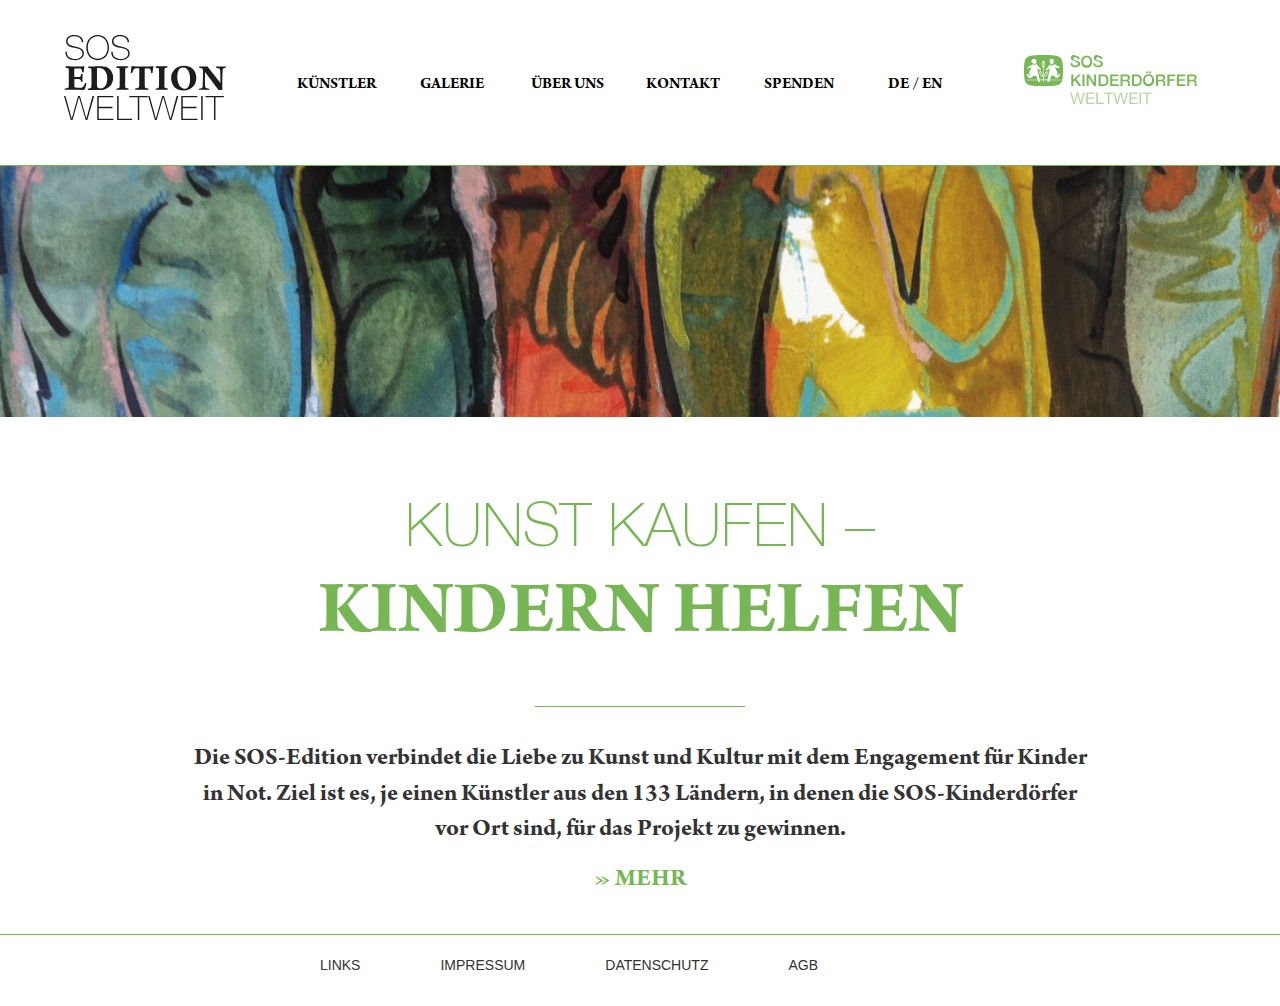
==== index.html @ 571d3f84 "-sos" ====
<!DOCTYPE html>
<html lang="en">
<head>
<meta charset="utf-8">
<meta name="viewport" content="width=device-width, initial-scale=1, shrink-to-fit=no">
<meta name="description" content="">
<meta name="author" content="">
<title>SOS Edition Weltweit</title>

<!-- Bootstrap core CSS -->
<link href="css/style.css" rel="stylesheet" type="text/css">
<link href="css/bootstrap.min.css" rel="stylesheet">
<link rel="stylesheet" href="font-awesome/css/font-awesome.min.css">

</head>

<body class="max-size-device">
<div class="col-md-12">
<header class="row">
<nav class="navbar navbar-default">
  <div class="container-fluid">
    <!--Estilo para mobile-->
    <div class="navbar-header">
      <button type="button" class="navbar-toggle collapsed" data-toggle="collapse" data-target="#bs-example-navbar-collapse-1" aria-expanded="false">
       <span class="sr-only">Toggle navigation</span>
       <i class="fa fa-bars"></i>
     </button>
      <a class="navbar-brand navbrand-90 hidden-sm hidden-md hidden-lg" href="index.html"> <img alt="Brand" src="img/logotipos/SOS_Edition_Logo_S_90px.svg" width="90"> </a>
    </div>
    <!--Estilo de tablet a Escritorio-->
   <div class="col-md-2 col-sm-2">
    <div class="navbar-header">
      <a class="navbar-brand navbrand-175 hidden-xs hidden-sm hidden-md " href="index.html"> <img alt="Brand" src="img/logotipos/logo_l_175px.svg" width="175"> </a>
      <a class="navbar-brand navbrand-148 hidden-xs hidden-lg" href="index.html"> <img alt="Brand" src="img/logotipos/SOS_Edition_Logo_M_148px.svg" width="148"> </a> 
    </div></div>
    <div class="col-md-8 hidden-sm">
    <div class="collapse navbar-collapse" id="bs-example-navbar-collapse-1" style="position:relative;z-index:999999">
         <ul class="nav navbar-nav">
           <li class="hidden-sm hidden-md hidden-lg"><a href="#"><span class="deen de">DE</span><span class="deen">EN</span></a></li>
           <li><a href="kunstler.html"><span class="menu-list">KÜNSTLER</span></a></li>
           <li><a href="galerie.html"><span class="menu-list">GALERIE</span></a></li>
           <li><a href="uber-uns.html"><span class="menu-list">ÜBER UNS</span></a></li>
           <li><a href="kontakt.html"><span class="menu-list">KONTAKT</span></a></li>
           <li><a href="#"><span class="menu-list">SPENDEN</span></a></li>
           <li class="hidden-xs"><a href="#">DE / EN</a></li>
         </ul>
        </div>
        </div>
     <div class="col-md-2 col-sm-12">  
     <a class="navbar-brand brand-header2_1680 hidden-xs" href="#"> <img alt="Brand" src="img/logotipos/logo_210px.svg" width="210"> </a>
 <a class="navbar-brand brand-header2_1024 hidden-xs" href="#"> <img alt="Brand" src="img/logotipos/logo_210px.svg" width="210"> </a>
          <a class="navbar-brand brand-header2_768" href="#"> <img alt="Brand" src="img/logotipos/logo_210px.svg" width="210"> </a> 
 </div>  
    <div class="col-md-12 hidden-md hidden-lg hidden-xs">
    <div class="collapse navbar-collapse" id="bs-example-navbar-collapse-1">
              <ul class="nav navbar-nav">
           <li class="hidden-sm hidden-md hidden-lg"><a href="#"><span class="deen de">DE</span><span class="deen">EN</span></a></li>
           <li><a href="kunstler.html"><span class="menu-list">KÜNSTLER</span></a></li>
           <li><a href="galerie.html"><span class="menu-list">GALERIE</span></a></li>
           <li><a href="uber-uns.html"><span class="menu-list">ÜBER UNS</span></a></li>
           <li><a href="kontakt.html"><span class="menu-list">KONTAKT</span></a></li>
           <li><a href="#"><span class="menu-list">SPENDEN</span></a></li>
           <li class="hidden-xs"><a href="#"><strong>DE</strong> /<span class="light"> EN</span></a></li>
         </ul>
     </div></div>


 </div>
  </div>
  
        </nav>
</header></div>
<div class="row">
  <div class="col-md-12 imagen-completa">
    <img src="img/fotos/home_img.jpg" width="1680" height="330"/>
  </div>
</div>
<div class="row">
<div class="text-center">
          <h1 class="text-center"><span class="helveticathin preh1">KUNST KAUFEN –</span></br>
            <span class="arnobold pre2">KINDERN HELFEN</span></h1>
            <span class="separate">&nbsp;</span>
            <div class="texto-descriptivo"><p class="arnobold">Die SOS-Edition verbindet die Liebe zu Kunst und Kultur mit dem Engagement für Kinder in Not. Ziel ist es, je einen Künstler aus den 133 Ländern, in denen die SOS-Kinderdörfer vor Ort sind, für das Projekt zu gewinnen. </p>
            <a href="#;" class="arnobold">» MEHR</a></div>
        </div>
    
</div>
<footer class="borde fixed-bottom">
<div class="row">
  <div class="col-sm-12 hidden-xs">
    <ul class="text-center">
     <li>LINKS</li>
     <li>IMPRESSUM</li>
     <li>DATENSCHUTZ</li>
     <li>AGB</li>
    </ul>
    <a class="navbar-brand brand-footer" href="#"> <img alt="Brand" src="img/logotipos/SOS_logo_positive_RGB_S_97px.svg" width="97"> </a>
  </div>
  <div class="col-xs-4 hidden-sm hidden-md hidden-lg menu-celular">
    <div class="row">
      <div class="col-xs-6">
        LINKS
      </div>
      <div class="col-xs-6">
        DATENSCHUTZ
      </div>
      <div class="col-xs-6">
        AGB
      </div>
      <div class="col-xs-6">
        IMPRESSUM
      </div>
    </div>
  </div>
  <div class="col-xs-8">
    <a class="navbar-brand brand-footer imagen-footer-celular" href="#"> <img alt="Brand" src="img/logotipos/SOS_logo_positive_RGB_S_97px.svg" class="img-responsive"> </a>
  </div>
</div>
 </footer>


<!-- jQuery (necessary for Bootstrap's JavaScript plugins) --> 
<script src="https://ajax.googleapis.com/ajax/libs/jquery/1.12.4/jquery.min.js"></script> 
<!-- Include all compiled plugins (below), or include individual files as needed --> 
<script src="js/bootstrap.min.js"></script>
<script src="js/menu.js"></script>
</body>
</html>
---- css/style.css ----
/* CSS Document */

/*Fuentes*/
@font-face {
	font-family: 'ArnoPro-Regular';
    src: url('../fonts/original_ArnoPro-Regular.eot?#iefix') format('embedded-opentype'), 
         url('../fonts/original_ArnoPro-Regular.woff') format('woff'),
         url('../fonts/original_ArnoPro-Regular.ttf') format('truetype'),
         url('../fonts/original_ArnoPro-Regular.svg') format('svg');
	font-weight: normal;
	font-style: normal;
	
}
@font-face{font-family: 'ArnoPro-Bold';
    src: url('../fonts/original_ArnoPro-Bold.eot?#iefix') format('embedded-opentype'), 
         url('../fonts/original_ArnoPro-Bold.woff') format('woff'),
         url('../fonts/original_ArnoPro-Bold.ttf') format('truetype'),
         url('../fonts/original_ArnoPro-Bold.svg') format('svg');
	font-weight: bold;
	font-style: bold;}

@font-face {
	font-family: 'HelveticaNeueLT35';
    src: url('../fonts/original_HelveticaNeueLTCom-Th.eot?#iefix') format('embedded-opentype'), 
         url('../fonts/original_HelveticaNeueLTCom-Th.woff') format('woff'),
         url('../fonts/original_HelveticaNeueLTCom-Th.ttf') format('truetype'),
         url('../fonts/original_HelveticaNeueLTCom-Th.svg') format('svg');
	font-weight: normal;
	font-style: normal;
}	

@font-face {
    font-family: 'Helveticathin';
    src: url('../fonts/HelveticaNeue-Thin.eot?#iefix') format('embedded-opentype'), 
         url('../fonts/HelveticaNeue-Thin.otf') format('otf'),
         url('../fonts/HelveticaNeue-Thin.ttf') format('truetype'),
         url('../fonts/HelveticaNeue-Thin.svg') format('svg');
    font-weight: normal;
    font-style: normal;
}
.arnoregular{font-family: "ArnoPro-Regular";}
.arnobold, .navbar-default .navbar-nav>li>a.bold{font-family:"ArnoPro-Bold"; font-weight: bolder;}
.helveticathin{font-family:"Helveticathin"; font-weight:lighter;}
.helveticaregular{font-family: "Helvetica"; font-weight: normal; color:#000!important; line-height: 1.8em;}
.helveticabold{font-family: "Helvetica"; font-weight: bolder;} 
.preh1{font-size: 60px!important;}
.navbar-default .navbar-nav>li>a.active, a{color:#77B655!important;}

/*generales*/
.row{margin: 0px!important;}
.max-size-device, .row, .col-md-12 { max-width: 1680px; margin: 0px auto; }
.col-md-12 { padding: 0px!important; }
img { width: 100%; height: auto; }
.float-left { float: left; }
.float-right { float: right; }
.imagen-completa { margin-bottom: 50px; }
.deen {border-bottom: 1px solid white;}
.separate{width:210px; height: 1px; display: block; margin: 0px auto; background-color: #77B655;}
/*Header*/
.fixed-top{position: fixed; top:0; z-index:100000;}
header{background-color:#fff; padding:35px 12%; border-bottom: 1px solid #77B655;width:100%;}
header { height: 166px; }


/*Menu*/
header .navbar {margin:0px!important;}
header .navbrand-175{display:block; width: 100%; height: auto;}
header ul{margin:20px 2% 40px 2%!important;}
.navbar-nav>li>a{padding-top:50px; padding-right:2%; font-size:19px;}
.navbar-collapse{margin:0px; padding: 0px!important;}
.brand-header2_1680{display:block; width:210px; padding-top:28px!important;}
.navbar-header{float:none!important;}


header .navbar-default { background-color: #fff; border: none; }
header .navbar-brand { padding: 0px; margin: 0px;  }

header .row{margin:0px!important;}
.navbar-nav{float:none!important;}
.navbar-default{background: none!important;}
.navbar-default .navbar-nav>li{margin:0px!important; padding-top:50px; width:16%; text-align:center;}
.navbar-default .navbar-nav>li>a, .navbar-default .navbar-nav>li>a:hover  {margin:0px; padding:0px;font-size:19px; font-family:"ArnoPro-Bold"; font-weight: bolder; color:#000!important;}
.navbar-default .navbar-nav>li>a, .navbar-default .navbar-nav a .light  {margin:0px; padding:0px;font-size:17px; font-family:"ArnoPro-Bold"; font-weight: lighter; color:#000!important;}

.brand-header2_1680, .brand-header2_1024, .brand-header2_768{display:none;}
.navbar-default .navbar-toggle:focus, .navbar-default .navbar-toggle:hover{background: #fff;}
.navbar-default .navbar-toggle:focus, .navbar-default .navbar-toggle:hover, .navbar-toggle {background-color: white!important; color: #77B655 !important;font-size: 2.2em;}
.de{padding-right:40px;}
.navbar-default .navbar-nav>.active>a, .navbar-default .navbar-nav>.active>a:focus, .navbar-default .navbar-nav>.active>a:hover{background:none!important; color:#77B655!important;}
/*Home*/
.row .text-center h1 {color: #77B655!important; font-size: 77px; padding-bottom: 60px; }
.row .text-center .texto-descriptivo { width: 70%; margin: 60px auto; font-size: 25px!important; }
.row .text-center .texto-descriptivo p { font-size: 25px; font-weight: bolder; }
.row .text-center .texto-descriptivo a { font-size: 25px; font-weight: bolder; color: #77b655; }


/*Footer*/
footer { border-top: 1px solid #77b655; padding: 25px 0px 50px 0px; background:#FFF; }
footer ul.text-center { width:720px; text-align: center; margin: 0px auto; }
footer ul li { padding-right: 80px; float: left; list-style: none; font-size: 14px; }
footer .brand-footer { display: none; }
.menu-celular {padding-left: 0px !important;}
.menu-celular div {font-size: 0.9em;}
.menu-celular div {padding-left: 0px !important;padding-right: 0px !important;}
.imagen-footer-celular {padding: 0px !important;}

/*Slider*/
.fa-outline-dark-gray {-webkit-text-stroke: 3px white; text-shadow: none;}

/*Kunstler*/
#kunstler .kunstler-mr{padding:0px 143px 70px 0px;}
#kunstler .kunstler-ml{padding:0px 0px 70px 143px;}
#kunstler{padding:70px 0px 15px 0px ;}
#kunstler .kunstler-mr a,#kunstler .kunstler-ml a{font-size:16px!important; font-family: "Helvetica"; font-weight:bolder;}
.name{font-size:24px;}
.lastname{font-size:28px;}

/*Kunstler Descripcion*/
#autor_descripcion{margin:70px 143px;}
#autor_descripcion h1{font-size:54px;}
#autor_descripcion #myCarousel{width: 720px; margin: auto;}
#autor_descripcion .item{width:720px;}
#autor_descripcion .carousel-control .glyphicon-chevron-right, .carousel-control .icon-next{right:0px;}
#autor_descripcion .carousel-control .glyphicon-chevron-left, .carousel-control .glyphicon-chevron-right, .carousel-control .icon-next, .carousel-control .icon-prev{font-size:100px!important;}
#autor_descripcion .carousel-control .glyphicon-chevron-left, .carousel-control .icon-prev{left:-70px;}
#autor_descripcion .texto-descriptivo{margin-top:70px;}
#autor_descripcion h3{font-size:22px;}
#autor_descripcion p{font-size:18px;}
#autor_descripcion a{font-size:16px;}
#autor_descripcion .link{ margin: 35px 0px 55px 0px;}
#autor_descripcion .details{width:720px; text-align: justify; margin: auto;}
#autor_descripcion .details img{margin:35px 0px 85px 0px;}
#autor_descripcion .yt-container{margin:35px 0px;}

/*UBER-UNS*/
#uber-uns .texto-descriptivo{width:720px; margin: 0px auto 50px ;}
#uber-uns .texto-descriptivo h1{font-size:54px; padding:70px 0px 55px!important;}
#uber-uns .texto-descriptivo p{font-size:18px; text-align: justify; line-height: 1.8em;}
#uber-uns .texto-descriptivo img{padding:35px 0px;}

/*kontakt*/
#kontakt .texto-descriptivo{width: 720px; margin:70px auto 85px;}
#kontakt .texto-descriptivo h1{font-size:54px; padding:0px 0px 55px!important; color:#77B655;}
#kontakt .texto-descriptivo h3{font-size:24px!important; margin-top:0px!important; line-height: 1.8em;}
#kontakt .texto-descriptivo p{font-size:18px; }
#kontakt .texto-descriptivo .mapa{margin:35px 0px 45px 0px;}
#kontakt .texto-descriptivo img{margin-top:35px;}
 

/*Mínimo 1680px*/
 @media only screen and (min-width: 1680px) {
/*header-*/
header .navbar {margin:0px!important;}
header .navbrand-175{display:block; width: 100%; height: auto;}
header ul{margin:20px 2% 40px 2%!important;}
.navbar-nav>li>a{padding-top:50px; padding-right:2%; font-size:19px;}
.navbar-collapse{margin:0px; padding: 0px!important;}
.brand-header2_1680{display:block; width:210px; padding-top:28px!important;}

/*Galeria*/
.galeria {  padding-top: 100px;}
.galeria p{font-size:24px;}
.galeria p.autor{font-size:20px; font-weight: bolder;}
.galeria a{color:#77b655; font-size: 16px; text-align: center;}
#galerie{padding:100px 200px 0px 200px!important;}
#galerie img { display: inline-block; width: 348px!important; height: auto;}
.col-lg-4, .imagen-galeria{margin:0px!important; padding:0px!important;}
#galerie .item-galerie{width:348px; margin-bottom: 75px; float:left;}
#galerie .item-galerie.margin-right{margin-right:118px;}
#galerie .item-galerie .imagen-galeria{margin-bottom:25px!important;}
#galerie .item-galerie p{margin:0px!important;}
#galerie .autor{font-size:24px; line-height: 1em!important;}
#galerie .title{font-size:22px;}

/*Slider*/
.fa-outline-dark-gray { right: -50% !important;}
}




/*Minimo 1024px hasta 1680px*/
 @media only screen and (min-width: 900px) and (max-width: 1679px) {
 /*Header*/
header{padding:35px 5%;}
header .row{margin:0px!important;}
header .navbrand-148{display:block; width: 100%; height: auto;}
header ul{margin:20px 1% 40px!important;}
header .container-fluid, .navbar-collapse{margin:0px; padding: 0px!important;}
.navbar-default{background: none!important;}
.navbar-default .navbar-nav>li{width:16%; margin:0px!important; padding:20px 0px 0px 0px; text-align:center;}
.navbar-default .navbar-nav>li>a, .navbar-default .navbar-nav>li>a:hover  {margin:0px; padding:0px;font-size:16px; font-family:"ArnoPro-Bold"; font-weight: bolder; color:#000!important;}
.brand-header2_1024{display:block; width:173px; padding-top:20px!important;}

/*Home*/
.row .text-center h1 { color: #77B655!important; font-size: 77px; padding-bottom: 35px; }
.row .text-center .texto-descriptivo { width: 70%; margin: 35px auto; font-size: 25px; }
.row .text-center .texto-descriptivo p { font-size: 25px; font-weight: bolder; }
.row .text-center .texto-descriptivo a { font-size: 25px; font-weight: bolder; color: #77b655; }
.imagen-completa { margin-bottom: 40px; }

/*Footer*/
footer { border-top: 1px solid #77b655; padding: 20px 0px 30px 0px; }
footer ul.text-center { text-align: center; width: 720px; margin: 0px auto; }
footer ul li { padding-right: 80px; float: left; list-style: none; font-size: 14px; }

/*Galeria*/
#galerie{padding:200px 4%!important;}
#galerie img { display: inline-block; height: auto;}
#galerie .item-galerie{width:30%; margin-bottom: 75px; float:left;}
#galerie .item-galerie img{width:100%;}
#galerie .item-galerie .imagen-galeria{margin-bottom:25px!important;}
#galerie .item-galerie.margin-right{margin-right:5%;}
#galerie .item-galerie p{margin:0px!important;}
#galerie .autor{font-size:24px; line-height: 1em!important;}
#galerie .title{font-size:22px;}
.col-lg-4, .imagen-galeria{margin:0px!important; padding:0px!important;}

/*kontakt*/
#kontakt .texto-descriptivo{width: 720px; margin:70px auto 85px;}
#kontakt .texto-descriptivo h1{font-size:54px; padding:0px 0px 55px!important; color:#77B655;}
#kontakt .texto-descriptivo h3{font-size:24px!important; margin-top:0px!important; line-height: 1.8em;}
#kontakt .texto-descriptivo p{font-size:18px; }
#kontakt .texto-descriptivo .mapa{margin:35px 0px 45px 0px;}
#kontakt .texto-descriptivo img{margin-top:35px;}

/*Slider*/
.fa-outline-dark-gray { right: -50% !important;}
}

@media only screen and (min-width: 768px) and (max-width: 999px) {
 /*Header*/
header{padding:35px 3% 0px; height:auto;}
header .row{margin:0px!important;}
header .navbrand-148{display:block; height: auto;}
header .navbrand-148 img{width:190px;}
.navbar>.container .navbar-brand, .navbar>.container-fluid .navbar-brand{margin-left:0px!important;}
header .navbar { margin: 0px!important; }
header .container-fluid, .navbar-collapse{margin:0px; padding: 0px!important;}
header ul{margin:20px 0px!important;}
.navbar-default .navbar-nav>li{margin:0px; width:16%; text-align:center; padding-top:40px!important;}
.navbar-default .navbar-nav>li>a, .navbar-default .navbar-nav>li>a:hover  {margin:0px; padding:0px;font-size:16px; font-family:"ArnoPro-Bold"; font-weight: bolder; color:#000!important;}
.brand-header2_768{display:block; width:220px; position:absolute; right:60px; top:-60px;}
.brand-header2_1024{display:none; }

/*Home*/
.imagen-completa{margin-top:0px!important; margin-bottom: 50px;}
.imagen-completa  img{height:362px!important;  }
.preh1{font-size:1em!important;}
.pre2{font-size:1.2em!important;}
.row .text-center h1 { color: #77B655!important; font-size: 70px; line-height:0.9em; }
.row .text-center .texto-descriptivo { width: 92%;  margin: 50px 4%; font-size: 25px; }
.row .text-center .texto-descriptivo p { font-size: 1em; color:#000; font-weight: bolder; }
.row .text-center .texto-descriptivo a { font-size: 20px; font-weight: bolder; color: #77b655; }

/*Kunstler*/
#kunstler .col-md-6{width:50%; float: left;}
#kunstler .kunstler-mr{padding:0px 50px 50px 0px;}
#kunstler .kunstler-ml{padding:0px 0px 50px 50px;}
#kunstler{padding:70px 0px 15px 0px ;}
#kunstler .kunstler-mr a,#kunstler .kunstler-ml a{font-size:14px!important; font-family: "Helvetica"; font-weight:bolder;}
.name{font-size:23px;}
.lastname{font-size:27px;}

/*Kunstler Descripcion*/
#autor_descripcion{margin:40px 0px;}
#autor_descripcion h1{font-size:54px;}
#autor_descripcion #myCarousel{width: 560px; height: auto; margin: auto;}
#autor_descripcion .item{width:560px;}
#autor_descripcion .carousel-control .glyphicon-chevron-right, .carousel-control .icon-next{right:-40px;}
#autor_descripcion .carousel-control .glyphicon-chevron-left, .carousel-control .glyphicon-chevron-right, .carousel-control .icon-next, .carousel-control .icon-prev{font-size:50px!important;}
#autor_descripcion .carousel-control .glyphicon-chevron-left, .carousel-control .icon-prev{left:-70px;}
#autor_descripcion .texto-descriptivo{margin-top:25px;}
#autor_descripcion h3{font-size:20px;}
#autor_descripcion p{font-size:16px;}
#autor_descripcion a{font-size:16px;}
#autor_descripcion .link{ margin: 30px 0px 45px 0px;}
#autor_descripcion .details{width:100%; padding:0px 20px; text-align: justify; margin: auto;}
#autor_descripcion .details img{margin:35px 0px 65px 0px;}
#autor_descripcion .yt-container{margin:25px 0px;}

/*UBER-UNS*/
#uber-uns .texto-descriptivo{width:720px; margin: 0px auto 5px ;}
#uber-uns .texto-descriptivo h1{font-size:36px; padding:35px 0px 30px!important;}
#uber-uns .texto-descriptivo p{font-size:18px; text-align: justify; line-height: 1.8em;}
#uber-uns .texto-descriptivo img{padding:25px 0px;}

/*Footer*/
footer { border-top: 1px solid #77b655; padding: 20px 0px 30px 0px; margin: 0px 5%; width:90% }
footer ul.text-center {padding:0px!important; text-align: center; width: 100%; margin: 0px auto; }
footer ul li { width:25%; padding:0px; text-align:center; float: left; list-style: none; font-size: 14px; }

/*Galeria*/
#galerie{margin:0px 5% 0px 5%!important;}
#galerie img { height:auto; }
#galerie .item-galerie{width:50%; height:380px; margin-bottom: 75px; float:left;}
#galerie .item-galerie.margin-right{margin-right: 0px;}
#galerie .item-galerie .imagen-galeria{margin:0px 20px 25px 20px!important; display: flex; min-height:179px; max-height:300px;}
#galerie .item-galerie p{margin:0px!important;}
#galerie .autor{font-size:16px; line-height: 1em!important;}
#galerie .title{font-size:16px;}
.col-lg-4, .imagen-galeria{margin:0px!important; padding:0px!important;}
}

/*Minimo 320 hasta 768px*/
 @media only screen and (min-width: 320px) and (max-width: 767px) {
 
header{padding:20px 15px;  height: 90px;}
header .row{margin:0px!important;}
header .container-fluid{padding:0px;}
header .navbrand-90{display:block; width: 100%; margin-top:-50px;}
header .navbar-brand img { width: 90px; position:absolute; top:0px;}
ul.navbar-nav{ -webkit-margin-before:0px!important;  -webkit-margin-after:0px!important;     -webkit-padding-start: 40px;
:0px!important;}
ul.nav.navbar-nav{margin:0px;    position: relative;
    z-index: 100000; background-color:#77B655; width:100%; padding:20px 0px 20px 0px; text-align:center; }
ul.nav.navbar-nav li{font-size:24px; text-align:center; color:#fff;}   
.navbar-default .navbar-nav>li{width:100%; padding:20px 0px;}
ul.nav.navbar-nav li a{color:#fff;}
.navbar-default .navbar-toggle{border:none;}
.col-md-8{width:100%; padding:0px!important; margin:0px!important;}
.navbar-collapse.in{overflow:hidden;}
.container-fluid>.navbar-collapse, .container-fluid>.navbar-header, .container>.navbar-collapse, .container>.navbar-header { margin: 0px!important; }
.navbar-toggle {padding:0px!important; position: relative; float: right;  background-color: none; background-image: none; z-index: 10000000; }
.navbar-default .navbar-toggle .icon-bar { background-color: #77b655!important; }
.navbar-default .navbar-collapse{margin-left:-20px!important;}
/*Menu*/
.navbar-nav li{width:100%; text-align:center;}
.navbar-nav li a span {color:white !important;}
.menu-list {color: #FFF !important;}
.navbar-default .navbar-toggle:focus, .navbar-default .navbar-toggle:hover, .navbar-toggle {
background-color: white;
color: #77B655 !important;
font-size: 2.2em;
}



/*Home*/
.imagen-completa img { width: 100%!important; height: 148px;}
.preh1{font-size:1em!important;}
.row .text-center h1 { color: #77B655!important; font-size: 30px; padding-bottom: 25px; }
.row .text-center .texto-descriptivo { width: 100%; margin: 25px auto; padding: 0px 8%; font-size: 25px; }
.row .text-center .texto-descriptivo p { font-size: 16px; font-weight: bolder; }
.row .text-center .texto-descriptivo a { font-size: 16px; font-weight: bolder; color: #77b655; }
.imagen-completa { margin-bottom: 20px; }


/*Footer*/
footer { border-top: 1px solid #77b655; padding: 20px 0px 30px 0px; margin: 0px 20px; }
footer ul.text-center { text-align: left; width: 85%; margin: 0px auto; }
footer ul li { padding-right: 37px; float: left; list-style: none; font-size: 10px; }
header .logo2, header .brand-header2 { display: none; }
footer .brand-footer, header .navbar-brand90 { display: block; width:80%; float:right;}
footer .brand-footer img{width:auto; height: 50px; float:right;}

/*Kunstler*/
#kunstler .col-md-6{width:100%; float: left;}
#kunstler .kunstler-mr{padding:0px 0px 50px 0px;}
#kunstler .kunstler-ml{padding:0px 0px 50px 0px;}
#kunstler{padding:70px 0px 15px 0px ;}
#kunstler .kunstler-mr a,#kunstler .kunstler-ml a{font-size:14px!important; font-family: "Helvetica"; font-weight:bolder;}
.name{font-size:23px;}
.lastname{font-size:27px;}

/*Kunstler Descripcion*/
#autor_descripcion{margin:40px 0px;}
#autor_descripcion h1{font-size:20px;}
#autor_descripcion #myCarousel{width: 220px; height: auto; margin: auto;}
#autor_descripcion .item{width:220px;}
#autor_descripcion .carousel-control .glyphicon-chevron-right, .carousel-control .icon-next{right:-40px;}
#autor_descripcion .carousel-control .glyphicon-chevron-left, .carousel-control .glyphicon-chevron-right, .carousel-control .icon-next, .carousel-control .icon-prev{font-size:50px!important;}
#autor_descripcion .carousel-control .glyphicon-chevron-left, .carousel-control .icon-prev{left:-40px;}
#autor_descripcion .texto-descriptivo{margin-top:25px;}
#autor_descripcion h3{font-size:18px;}
#autor_descripcion p{font-size:14px;}
#autor_descripcion a{font-size:14px;}
#autor_descripcion .link{ margin: 20px 0px 30px 0px;}
#autor_descripcion .details{width:100%; padding:0px 20px; text-align: justify; margin: auto;}
#autor_descripcion .details img{margin:35px 0px 85px 0px;}
#autor_descripcion .yt-container{margin:15px 0px;}
#autor_descripcion .yt-container iframe{width:100%!important;}
.esconder{display: none;}

/*Galeria*/
#galerie{margin:0px 10px 0px 10px!important;}
#galerie h1{margin:0px!important; color:#77B655; padding-bottom:20px;}
#galerie img { display: inline-block; width: 100%; height: auto;}
#galerie .item-galerie{width:100%; margin-right:10px;margin-bottom: 35px;}
#galerie .item-galerie .imagen-galeria{margin-bottom:25px!important;}
#galerie .item-galerie p{margin:0px!important;}
#galerie .autor{font-size:16px; line-height: 1em!important;}
#galerie .title{font-size:16px;}
.col-lg-4, .imagen-galeria{margin:0px!important; padding:0px!important;}

/*UBER-UNS*/
#uber-uns .texto-descriptivo{width:100%; margin: 0px auto 5px ;}
#uber-uns .texto-descriptivo h1{font-size:36px; padding:40px 0px 30px!important;}
#uber-uns .texto-descriptivo p{font-size:14px; text-align: justify; line-height: 1.8em;}
#uber-uns .texto-descriptivo img{padding:15px 0px;}

/*kontakt*/
#kontakt .texto-descriptivo{width: 100%; margin:40px auto 60px;}
#kontakt .texto-descriptivo h1{font-size:36px; padding:0px 0px 30px!important; color:#77B655;}
#kontakt .texto-descriptivo h3{font-size:24px!important; margin-top:0px!important; line-height: 1.8em;}
#kontakt .texto-descriptivo p{font-size:18px; }
#kontakt .texto-descriptivo .mapa{margin:35px 0px 45px 0px;}
#kontakt .texto-descriptivo img{margin-top:35px;}
}
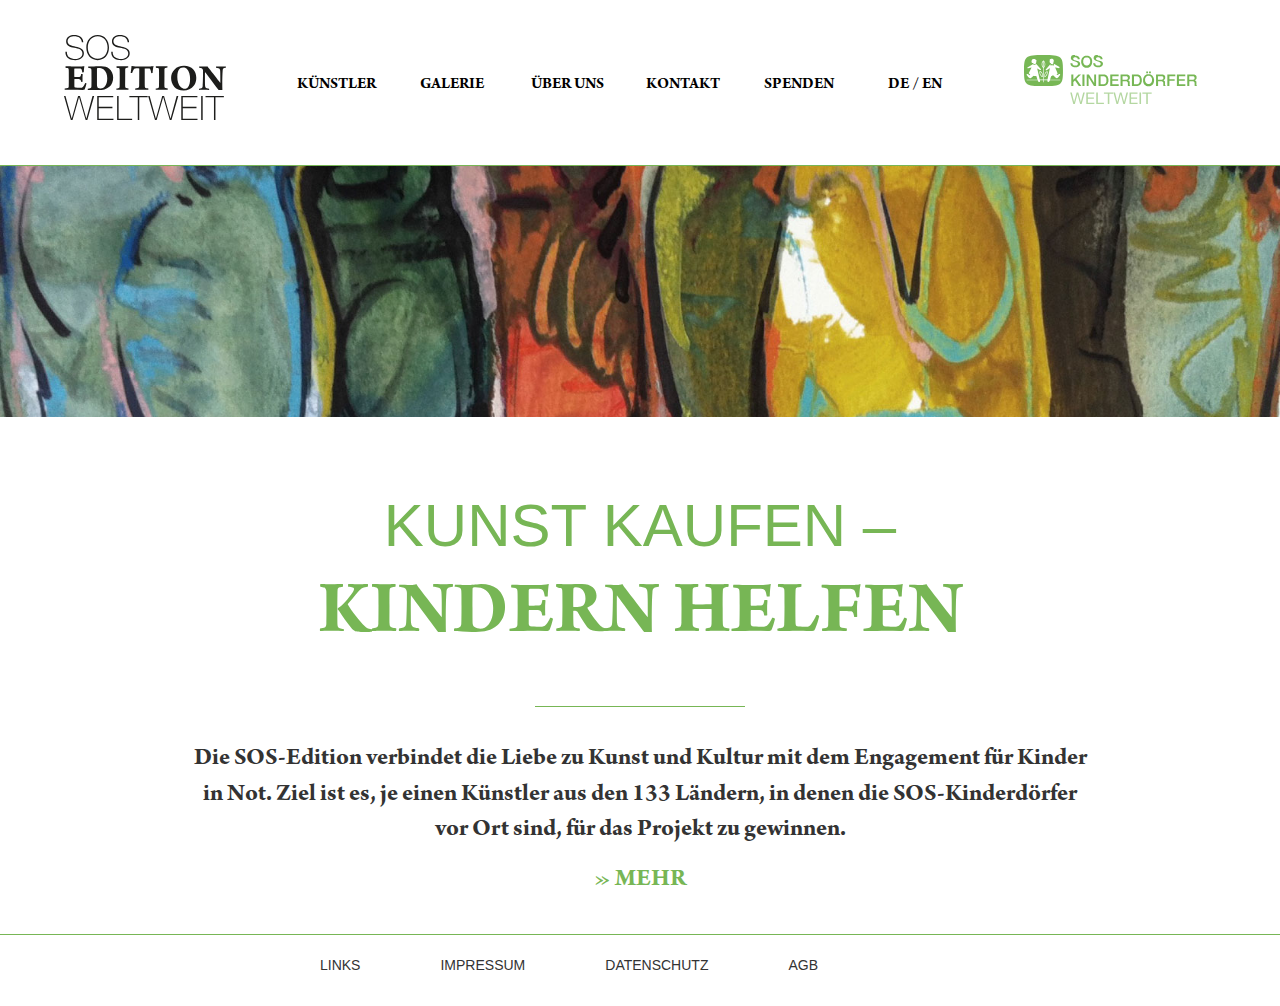
==== commit cf6d319e: "Cambios sos" ====
--- a/index.html
+++ b/index.html
@@ -1,128 +1,128 @@
 <!DOCTYPE html>
 <html lang="en">
 <head>
-<meta charset="utf-8">
-<meta name="viewport" content="width=device-width, initial-scale=1, shrink-to-fit=no">
-<meta name="description" content="">
-<meta name="author" content="">
-<title>SOS Edition Weltweit</title>
+  <meta charset="utf-8">
+  <meta name="viewport" content="width=device-width, initial-scale=1, shrink-to-fit=no">
+  <meta name="description" content="">
+  <meta name="author" content="">
+  <title>SOS Edition Weltweit</title>
 
-<!-- Bootstrap core CSS -->
-<link href="css/style.css" rel="stylesheet" type="text/css">
-<link href="css/bootstrap.min.css" rel="stylesheet">
-<link rel="stylesheet" href="font-awesome/css/font-awesome.min.css">
+  <!-- Bootstrap core CSS -->
+  <link href="css/bootstrap.min.css" rel="stylesheet">
+  <link rel="stylesheet" href="font-awesome/css/font-awesome.min.css">
+  <link href="css/style.css" rel="stylesheet" type="text/css">
 
 </head>
 
 <body class="max-size-device">
-<div class="col-md-12">
-<header class="row">
-<nav class="navbar navbar-default">
-  <div class="container-fluid">
-    <!--Estilo para mobile-->
-    <div class="navbar-header">
-      <button type="button" class="navbar-toggle collapsed" data-toggle="collapse" data-target="#bs-example-navbar-collapse-1" aria-expanded="false">
-       <span class="sr-only">Toggle navigation</span>
-       <i class="fa fa-bars"></i>
-     </button>
-      <a class="navbar-brand navbrand-90 hidden-sm hidden-md hidden-lg" href="index.html"> <img alt="Brand" src="img/logotipos/SOS_Edition_Logo_S_90px.svg" width="90"> </a>
-    </div>
-    <!--Estilo de tablet a Escritorio-->
-   <div class="col-md-2 col-sm-2">
-    <div class="navbar-header">
-      <a class="navbar-brand navbrand-175 hidden-xs hidden-sm hidden-md " href="index.html"> <img alt="Brand" src="img/logotipos/logo_l_175px.svg" width="175"> </a>
-      <a class="navbar-brand navbrand-148 hidden-xs hidden-lg" href="index.html"> <img alt="Brand" src="img/logotipos/SOS_Edition_Logo_M_148px.svg" width="148"> </a> 
-    </div></div>
-    <div class="col-md-8 hidden-sm">
-    <div class="collapse navbar-collapse" id="bs-example-navbar-collapse-1" style="position:relative;z-index:999999">
-         <ul class="nav navbar-nav">
-           <li class="hidden-sm hidden-md hidden-lg"><a href="#"><span class="deen de">DE</span><span class="deen">EN</span></a></li>
-           <li><a href="kunstler.html"><span class="menu-list">KÜNSTLER</span></a></li>
-           <li><a href="galerie.html"><span class="menu-list">GALERIE</span></a></li>
-           <li><a href="uber-uns.html"><span class="menu-list">ÜBER UNS</span></a></li>
-           <li><a href="kontakt.html"><span class="menu-list">KONTAKT</span></a></li>
-           <li><a href="#"><span class="menu-list">SPENDEN</span></a></li>
-           <li class="hidden-xs"><a href="#">DE / EN</a></li>
-         </ul>
-        </div>
-        </div>
-     <div class="col-md-2 col-sm-12">  
-     <a class="navbar-brand brand-header2_1680 hidden-xs" href="#"> <img alt="Brand" src="img/logotipos/logo_210px.svg" width="210"> </a>
- <a class="navbar-brand brand-header2_1024 hidden-xs" href="#"> <img alt="Brand" src="img/logotipos/logo_210px.svg" width="210"> </a>
-          <a class="navbar-brand brand-header2_768" href="#"> <img alt="Brand" src="img/logotipos/logo_210px.svg" width="210"> </a> 
- </div>  
-    <div class="col-md-12 hidden-md hidden-lg hidden-xs">
-    <div class="collapse navbar-collapse" id="bs-example-navbar-collapse-1">
-              <ul class="nav navbar-nav">
-           <li class="hidden-sm hidden-md hidden-lg"><a href="#"><span class="deen de">DE</span><span class="deen">EN</span></a></li>
-           <li><a href="kunstler.html"><span class="menu-list">KÜNSTLER</span></a></li>
-           <li><a href="galerie.html"><span class="menu-list">GALERIE</span></a></li>
-           <li><a href="uber-uns.html"><span class="menu-list">ÜBER UNS</span></a></li>
-           <li><a href="kontakt.html"><span class="menu-list">KONTAKT</span></a></li>
-           <li><a href="#"><span class="menu-list">SPENDEN</span></a></li>
-           <li class="hidden-xs"><a href="#"><strong>DE</strong> /<span class="light"> EN</span></a></li>
-         </ul>
-     </div></div>
+  <div class="col-md-12">
+    <header class="row">
+      <nav class="navbar navbar-default">
+        <div class="container-fluid">
+          <!--Estilo para mobile-->
+          <div class="navbar-header">
+            <button type="button" class="navbar-toggle collapsed" data-toggle="collapse" data-target="#bs-example-navbar-collapse-1" aria-expanded="false">
+              <span class="sr-only">Toggle navigation</span>
+              <i class=""><img src="img/botones/SOS_Edition_Button_Menu_S_30px.svg" alt="" id="imagenmenu"></i>
+            </button>
+            <a class="navbar-brand navbrand-90 hidden-sm hidden-md hidden-lg" href="index.html"> <img alt="Brand" src="img/logotipos/SOS_Edition_Logo_S_90px.svg" width="90"> </a>
+          </div>
+          <!--Estilo de tablet a Escritorio-->
+          <div class="col-md-2 col-sm-2">
+            <div class="navbar-header">
+              <a class="navbar-brand navbrand-175 hidden-xs hidden-sm hidden-md" href="index.html"> <img alt="Brand" src="img/logotipos/logo_l_175px.svg" width="175"> </a>
+              <a class="navbar-brand navbrand-148 hidden-xs hidden-lg" href="index.html"> <img alt="Brand" src="img/logotipos/SOS_Edition_Logo_M_148px.svg" width="148"> </a>
+            </div></div>
+            <div class="col-md-8 hidden-sm">
+              <div class="collapse navbar-collapse" id="bs-example-navbar-collapse-1" style="position:relative;z-index:999999">
+                <ul class="nav navbar-nav">
+                  <li class="hidden-sm hidden-md hidden-lg"><a href="#"><span class="deen de"><strong>DE</strong></span><span class="deen en">EN</span></a></li>
+                  <li><a href="kunstler.html"><span class="menu-list">KÜNSTLER</span></a></li>
+                  <li><a href="galerie.html"><span class="menu-list">GALERIE</span></a></li>
+                  <li><a href="uber-uns.html"><span class="menu-list">ÜBER UNS</span></a></li>
+                  <li><a href="kontakt.html"><span class="menu-list">KONTAKT</span></a></li>
+                  <li><a href="#"><span class="menu-list">SPENDEN</span></a></li>
+                  <li class="hidden-xs"><a href="#">DE / EN</a></li>
+                </ul>
+              </div>
+            </div>
+            <div class="col-md-2 col-sm-12">
+              <a class="navbar-brand brand-header2_1680 hidden-xs" href="#"> <img alt="Brand" src="img/logotipos/logo_210px.svg" width="210"> </a>
+              <a class="navbar-brand brand-header2_1024 hidden-xs" href="#"> <img alt="Brand" src="img/logotipos/logo_210px.svg" width="210"> </a>
+              <a class="navbar-brand brand-header2_768" href="#"> <img alt="Brand" src="img/logotipos/logo_210px.svg" width="210"> </a>
+            </div>
+            <div class="col-md-12 hidden-md hidden-lg hidden-xs">
+              <div class="collapse navbar-collapse" id="bs-example-navbar-collapse-1">
+                <ul class="nav navbar-nav">
+                  <li class="hidden-sm hidden-md hidden-lg"><a href="#"><span class="deen de">DE</span><span class="deen">EN</span></a></li>
+                  <li><a href="kunstler.html"><span class="menu-list">KÜNSTLER</span></a></li>
+                  <li><a href="galerie.html"><span class="menu-list">GALERIE</span></a></li>
+                  <li><a href="uber-uns.html"><span class="menu-list">ÜBER UNS</span></a></li>
+                  <li><a href="kontakt.html"><span class="menu-list">KONTAKT</span></a></li>
+                  <li><a href="#"><span class="menu-list">SPENDEN</span></a></li>
+                  <li class="hidden-xs"><a href="#">DE / EN</a></li>
+                </ul>
+              </div></div>
 
 
- </div>
-  </div>
-  
+            </div>
+          </div>
+
         </nav>
-</header></div>
-<div class="row">
-  <div class="col-md-12 imagen-completa">
-    <img src="img/fotos/home_img.jpg" width="1680" height="330"/>
-  </div>
-</div>
-<div class="row">
-<div class="text-center">
+      </header></div>
+      <div class="row">
+        <div class="col-md-12 imagen-completa">
+          <img src="img/fotos/home_img.jpg" width="1680" height="330"/>
+        </div>
+      </div>
+      <div class="row">
+        <div class="text-center">
           <h1 class="text-center"><span class="helveticathin preh1">KUNST KAUFEN –</span></br>
-            <span class="arnobold pre2">KINDERN HELFEN</span></h1>
+            <span class="arnobold">KINDERN HELFEN</span></h1>
             <span class="separate">&nbsp;</span>
             <div class="texto-descriptivo"><p class="arnobold">Die SOS-Edition verbindet die Liebe zu Kunst und Kultur mit dem Engagement für Kinder in Not. Ziel ist es, je einen Künstler aus den 133 Ländern, in denen die SOS-Kinderdörfer vor Ort sind, für das Projekt zu gewinnen. </p>
-            <a href="#;" class="arnobold">» MEHR</a></div>
-        </div>
-    
-</div>
-<footer class="borde fixed-bottom">
-<div class="row">
-  <div class="col-sm-12 hidden-xs">
-    <ul class="text-center">
-     <li>LINKS</li>
-     <li>IMPRESSUM</li>
-     <li>DATENSCHUTZ</li>
-     <li>AGB</li>
-    </ul>
-    <a class="navbar-brand brand-footer" href="#"> <img alt="Brand" src="img/logotipos/SOS_logo_positive_RGB_S_97px.svg" width="97"> </a>
-  </div>
-  <div class="col-xs-4 hidden-sm hidden-md hidden-lg menu-celular">
-    <div class="row">
-      <div class="col-xs-6">
-        LINKS
-      </div>
-      <div class="col-xs-6">
-        DATENSCHUTZ
-      </div>
-      <div class="col-xs-6">
-        AGB
-      </div>
-      <div class="col-xs-6">
-        IMPRESSUM
-      </div>
-    </div>
-  </div>
-  <div class="col-xs-8">
-    <a class="navbar-brand brand-footer imagen-footer-celular" href="#"> <img alt="Brand" src="img/logotipos/SOS_logo_positive_RGB_S_97px.svg" class="img-responsive"> </a>
-  </div>
-</div>
- </footer>
+              <a href="#;" class="arnobold">» MEHR</a></div>
+            </div>
+
+          </div>
+          <footer class="borde fixed-bottom">
+            <div class="row">
+              <div class="col-sm-12 hidden-xs">
+                <ul class="text-center">
+                  <li>LINKS</li>
+                  <li>IMPRESSUM</li>
+                  <li>DATENSCHUTZ</li>
+                  <li>AGB</li>
+                </ul>
+                <a class="navbar-brand brand-footer" href="#"> <img alt="Brand" src="img/logotipos/SOS_logo_positive_RGB_S_97px.svg" width="97"> </a>
+              </div>
+              <div class="col-xs-4 hidden-sm hidden-md hidden-lg menu-celular">
+                <div class="row">
+                  <div class="col-xs-6">
+                    LINKS
+                  </div>
+                  <div class="col-xs-6">
+                    DATENSCHUTZ
+                  </div>
+                  <div class="col-xs-6">
+                    AGB
+                  </div>
+                  <div class="col-xs-6">
+                    IMPRESSUM
+                  </div>
+                </div>
+              </div>
+              <div class="col-xs-8">
+                <a class="navbar-brand brand-footer imagen-footer-celular" href="#"> <img alt="Brand" src="img/logotipos/SOS_logo_positive_RGB_S_97px.svg" class="img-responsive"> </a>
+              </div>
+            </div>
+          </footer>
 
 
-<!-- jQuery (necessary for Bootstrap's JavaScript plugins) --> 
-<script src="https://ajax.googleapis.com/ajax/libs/jquery/1.12.4/jquery.min.js"></script> 
-<!-- Include all compiled plugins (below), or include individual files as needed --> 
-<script src="js/bootstrap.min.js"></script>
-<script src="js/menu.js"></script>
-</body>
-</html>
+          <!-- jQuery (necessary for Bootstrap's JavaScript plugins) -->
+          <script src="https://ajax.googleapis.com/ajax/libs/jquery/1.12.4/jquery.min.js"></script>
+          <!-- Include all compiled plugins (below), or include individual files as needed -->
+          <script src="js/bootstrap.min.js"></script>
+          <script src="js/menu.js"></script>
+        </body>
+        </html>
--- a/css/style.css
+++ b/css/style.css
@@ -3,16 +3,16 @@
 /*Fuentes*/
 @font-face {
 	font-family: 'ArnoPro-Regular';
-    src: url('../fonts/original_ArnoPro-Regular.eot?#iefix') format('embedded-opentype'), 
+    src: url('../fonts/original_ArnoPro-Regular.eot?#iefix') format('embedded-opentype'),
          url('../fonts/original_ArnoPro-Regular.woff') format('woff'),
          url('../fonts/original_ArnoPro-Regular.ttf') format('truetype'),
          url('../fonts/original_ArnoPro-Regular.svg') format('svg');
 	font-weight: normal;
 	font-style: normal;
-	
+
 }
 @font-face{font-family: 'ArnoPro-Bold';
-    src: url('../fonts/original_ArnoPro-Bold.eot?#iefix') format('embedded-opentype'), 
+    src: url('../fonts/original_ArnoPro-Bold.eot?#iefix') format('embedded-opentype'),
          url('../fonts/original_ArnoPro-Bold.woff') format('woff'),
          url('../fonts/original_ArnoPro-Bold.ttf') format('truetype'),
          url('../fonts/original_ArnoPro-Bold.svg') format('svg');
@@ -21,18 +21,18 @@
 
 @font-face {
 	font-family: 'HelveticaNeueLT35';
-    src: url('../fonts/original_HelveticaNeueLTCom-Th.eot?#iefix') format('embedded-opentype'), 
+    src: url('../fonts/original_HelveticaNeueLTCom-Th.eot?#iefix') format('embedded-opentype'),
          url('../fonts/original_HelveticaNeueLTCom-Th.woff') format('woff'),
          url('../fonts/original_HelveticaNeueLTCom-Th.ttf') format('truetype'),
          url('../fonts/original_HelveticaNeueLTCom-Th.svg') format('svg');
 	font-weight: normal;
 	font-style: normal;
-}	
+}
 
 @font-face {
     font-family: 'Helveticathin';
-    src: url('../fonts/HelveticaNeue-Thin.eot?#iefix') format('embedded-opentype'), 
-         url('../fonts/HelveticaNeue-Thin.otf') format('otf'),
+    src: url('../fonts/HelveticaNeue-Thin.eot?#iefix') format('embedded-opentype'),
+         url('../fonts/HelveticaNeue-Thin.woff') format('woff'),
          url('../fonts/HelveticaNeue-Thin.ttf') format('truetype'),
          url('../fonts/HelveticaNeue-Thin.svg') format('svg');
     font-weight: normal;
@@ -40,9 +40,9 @@
 }
 .arnoregular{font-family: "ArnoPro-Regular";}
 .arnobold, .navbar-default .navbar-nav>li>a.bold{font-family:"ArnoPro-Bold"; font-weight: bolder;}
-.helveticathin{font-family:"Helveticathin"; font-weight:lighter;}
+.helveticathin{font-family:"Helvetica"; font-weight:lighter;}
 .helveticaregular{font-family: "Helvetica"; font-weight: normal; color:#000!important; line-height: 1.8em;}
-.helveticabold{font-family: "Helvetica"; font-weight: bolder;} 
+.helveticabold{font-family: "Helvetica"; font-weight: bolder;}
 .preh1{font-size: 60px!important;}
 .navbar-default .navbar-nav>li>a.active, a{color:#77B655!important;}
 
@@ -80,8 +80,6 @@
 .navbar-default{background: none!important;}
 .navbar-default .navbar-nav>li{margin:0px!important; padding-top:50px; width:16%; text-align:center;}
 .navbar-default .navbar-nav>li>a, .navbar-default .navbar-nav>li>a:hover  {margin:0px; padding:0px;font-size:19px; font-family:"ArnoPro-Bold"; font-weight: bolder; color:#000!important;}
-.navbar-default .navbar-nav>li>a, .navbar-default .navbar-nav a .light  {margin:0px; padding:0px;font-size:17px; font-family:"ArnoPro-Bold"; font-weight: lighter; color:#000!important;}
-
 .brand-header2_1680, .brand-header2_1024, .brand-header2_768{display:none;}
 .navbar-default .navbar-toggle:focus, .navbar-default .navbar-toggle:hover{background: #fff;}
 .navbar-default .navbar-toggle:focus, .navbar-default .navbar-toggle:hover, .navbar-toggle {background-color: white!important; color: #77B655 !important;font-size: 2.2em;}
@@ -145,7 +143,7 @@
 #kontakt .texto-descriptivo p{font-size:18px; }
 #kontakt .texto-descriptivo .mapa{margin:35px 0px 45px 0px;}
 #kontakt .texto-descriptivo img{margin-top:35px;}
- 
+
 
 /*Mínimo 1680px*/
  @media only screen and (min-width: 1680px) {
@@ -228,30 +226,27 @@
 .fa-outline-dark-gray { right: -50% !important;}
 }
 
-@media only screen and (min-width: 768px) and (max-width: 999px) {
+@media only screen and (min-width: 768px) and (max-width: 899px)  {
  /*Header*/
 header{padding:35px 3% 0px; height:auto;}
 header .row{margin:0px!important;}
-header .navbrand-148{display:block; height: auto;}
-header .navbrand-148 img{width:190px;}
-.navbar>.container .navbar-brand, .navbar>.container-fluid .navbar-brand{margin-left:0px!important;}
+header .navbrand-148{display:block; width: 100%; height: auto;}
 header .navbar { margin: 0px!important; }
 header .container-fluid, .navbar-collapse{margin:0px; padding: 0px!important;}
 header ul{margin:20px 0px!important;}
 .navbar-default .navbar-nav>li{margin:0px; width:16%; text-align:center; padding-top:40px!important;}
 .navbar-default .navbar-nav>li>a, .navbar-default .navbar-nav>li>a:hover  {margin:0px; padding:0px;font-size:16px; font-family:"ArnoPro-Bold"; font-weight: bolder; color:#000!important;}
-.brand-header2_768{display:block; width:220px; position:absolute; right:60px; top:-60px;}
+.brand-header2_768{display:block; width:173px; position:absolute; right:34px; top:-40px;}
 .brand-header2_1024{display:none; }
 
 /*Home*/
-.imagen-completa{margin-top:0px!important; margin-bottom: 50px;}
+.imagen-completa{margin-top:0px!important;}
 .imagen-completa  img{height:362px!important;  }
-.preh1{font-size:1em!important;}
-.pre2{font-size:1.2em!important;}
-.row .text-center h1 { color: #77B655!important; font-size: 70px; line-height:0.9em; }
-.row .text-center .texto-descriptivo { width: 92%;  margin: 50px 4%; font-size: 25px; }
-.row .text-center .texto-descriptivo p { font-size: 1em; color:#000; font-weight: bolder; }
+.row .text-center h1 { color: #77B655!important; font-size: 70px; padding-bottom: 50px; }
+.row .text-center .texto-descriptivo { width: 70%; margin: 50px auto; font-size: 25px; }
+.row .text-center .texto-descriptivo p { font-size: 20px; font-weight: bolder; }
 .row .text-center .texto-descriptivo a { font-size: 20px; font-weight: bolder; color: #77b655; }
+.imagen-completa { margin-bottom: 50px; }
 
 /*Kunstler*/
 #kunstler .col-md-6{width:50%; float: left;}
@@ -286,9 +281,9 @@
 #uber-uns .texto-descriptivo img{padding:25px 0px;}
 
 /*Footer*/
-footer { border-top: 1px solid #77b655; padding: 20px 0px 30px 0px; margin: 0px 5%; width:90% }
-footer ul.text-center {padding:0px!important; text-align: center; width: 100%; margin: 0px auto; }
-footer ul li { width:25%; padding:0px; text-align:center; float: left; list-style: none; font-size: 14px; }
+footer { border-top: 1px solid #77b655; padding: 20px 0px 30px 0px; margin: 0px 20px; }
+footer ul.text-center { text-align: center; width: 720px; margin: 0px auto; }
+footer ul li { padding-right: 80px; float: left; list-style: none; font-size: 14px; }
 
 /*Galeria*/
 #galerie{margin:0px 5% 0px 5%!important;}
@@ -304,7 +299,7 @@
 
 /*Minimo 320 hasta 768px*/
  @media only screen and (min-width: 320px) and (max-width: 767px) {
- 
+
 header{padding:20px 15px;  height: 90px;}
 header .row{margin:0px!important;}
 header .container-fluid{padding:0px;}
@@ -314,7 +309,7 @@
 :0px!important;}
 ul.nav.navbar-nav{margin:0px;    position: relative;
     z-index: 100000; background-color:#77B655; width:100%; padding:20px 0px 20px 0px; text-align:center; }
-ul.nav.navbar-nav li{font-size:24px; text-align:center; color:#fff;}   
+ul.nav.navbar-nav li{font-size:24px; text-align:center; color:#fff;}
 .navbar-default .navbar-nav>li{width:100%; padding:20px 0px;}
 ul.nav.navbar-nav li a{color:#fff;}
 .navbar-default .navbar-toggle{border:none;}
@@ -323,11 +318,11 @@
 .container-fluid>.navbar-collapse, .container-fluid>.navbar-header, .container>.navbar-collapse, .container>.navbar-header { margin: 0px!important; }
 .navbar-toggle {padding:0px!important; position: relative; float: right;  background-color: none; background-image: none; z-index: 10000000; }
 .navbar-default .navbar-toggle .icon-bar { background-color: #77b655!important; }
-.navbar-default .navbar-collapse{margin-left:-20px!important;}
+.navbar-default .navbar-collapse{margin-left:-12%!important; width:120%!important;}
 /*Menu*/
 .navbar-nav li{width:100%; text-align:center;}
 .navbar-nav li a span {color:white !important;}
-.menu-list {color: #FFF !important;}
+.menu-list {color: #FFF !important; letter-spacing: 0.1em}
 .navbar-default .navbar-toggle:focus, .navbar-default .navbar-toggle:hover, .navbar-toggle {
 background-color: white;
 color: #77B655 !important;
@@ -383,7 +378,7 @@
 .esconder{display: none;}
 
 /*Galeria*/
-#galerie{margin:0px 10px 0px 10px!important;}
+#galerie{margin:50px 10px 0px 10px!important;}
 #galerie h1{margin:0px!important; color:#77B655; padding-bottom:20px;}
 #galerie img { display: inline-block; width: 100%; height: auto;}
 #galerie .item-galerie{width:100%; margin-right:10px;margin-bottom: 35px;}
@@ -406,5 +401,37 @@
 #kontakt .texto-descriptivo p{font-size:18px; }
 #kontakt .texto-descriptivo .mapa{margin:35px 0px 45px 0px;}
 #kontakt .texto-descriptivo img{margin-top:35px;}
-}
-
+
+.fa-times {
+	font-size: 47px!important;
+	-webkit-text-stroke: 6px white;
+	-webkit-text-stroke-width: 8px;
+	-webkit-text-stroke-color: white;
+}
+
+.fa-bars {
+	font-size: 47px!important;
+	-webkit-text-stroke: 6px white;
+	-webkit-text-stroke-width: 4px;
+	-webkit-text-stroke-color: white;
+}
+
+.de {
+	font-family: "helvetica";
+	letter-spacing: 0.12em;
+}
+.en {
+	font-family: "helveticathin"!important;
+	letter-spacing: 0.12em;
+}
+
+.navbar-toggle {
+	width: 38px;
+	margin-bottom: 16px;
+}
+
+.collapsed {
+	width: 52px;
+}
+
+}
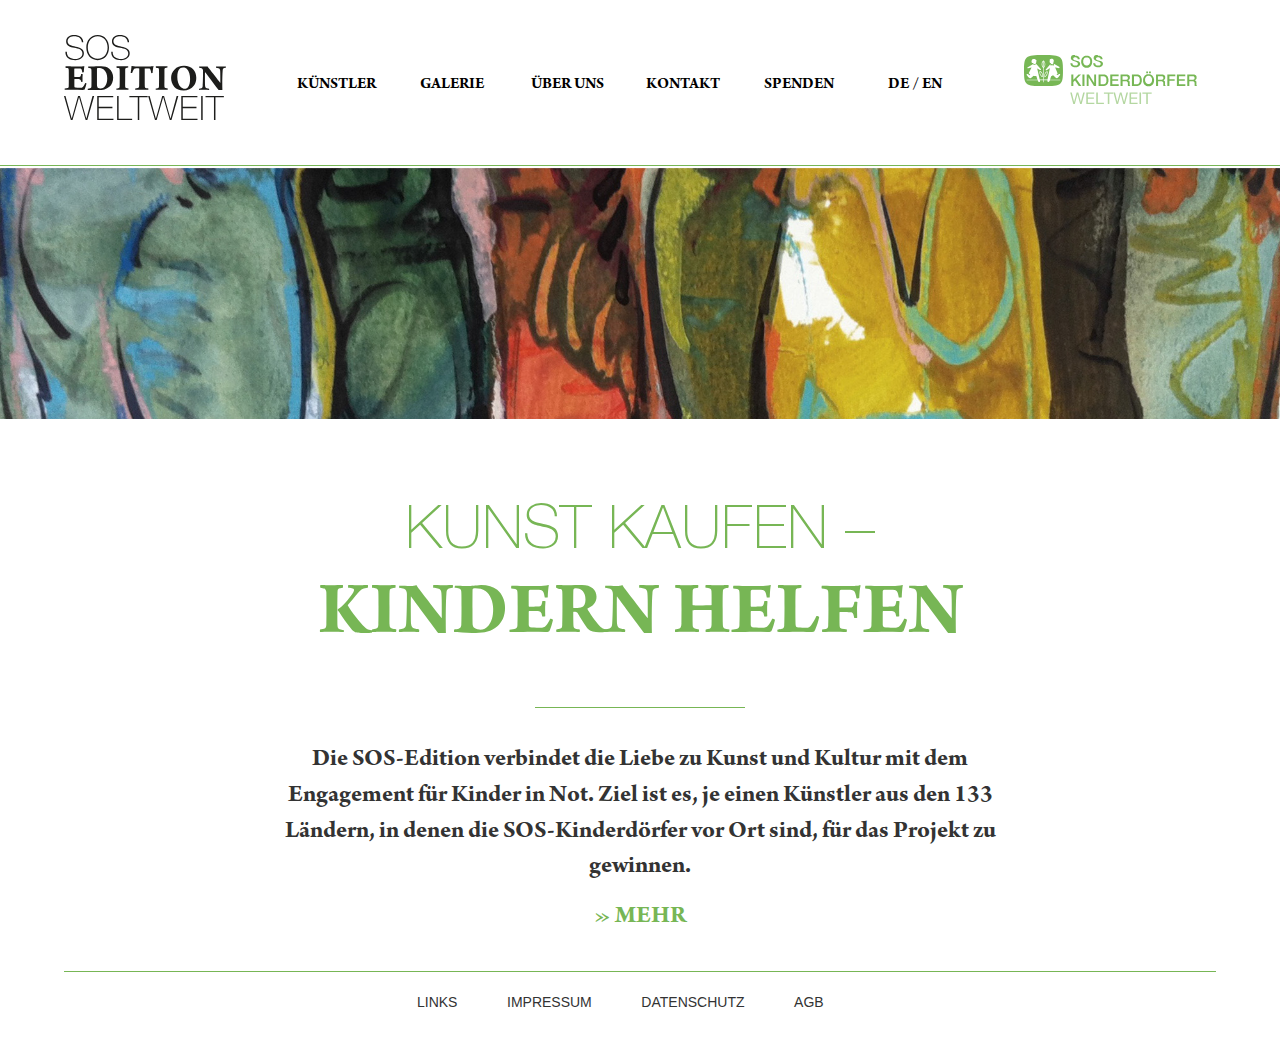
==== commit 3883370d: "sos" ====
--- a/index.html
+++ b/index.html
@@ -1,128 +1,137 @@
 <!DOCTYPE html>
 <html lang="en">
 <head>
-  <meta charset="utf-8">
-  <meta name="viewport" content="width=device-width, initial-scale=1, shrink-to-fit=no">
-  <meta name="description" content="">
-  <meta name="author" content="">
-  <title>SOS Edition Weltweit</title>
+<meta charset="utf-8">
+<meta name="viewport" content="width=device-width, initial-scale=1, shrink-to-fit=no">
+<meta name="description" content="">
+<meta name="author" content="">
+<title>SOS Edition Weltweit</title>
 
-  <!-- Bootstrap core CSS -->
-  <link href="css/bootstrap.min.css" rel="stylesheet">
-  <link rel="stylesheet" href="font-awesome/css/font-awesome.min.css">
-  <link href="css/style.css" rel="stylesheet" type="text/css">
+<!-- Bootstrap core CSS -->
+<link href="css/style.css" rel="stylesheet" type="text/css">
+<link href="css/bootstrap.min.css" rel="stylesheet">
+<link rel="stylesheet" href="font-awesome/css/font-awesome.min.css">
 
 </head>
 
 <body class="max-size-device">
-  <div class="col-md-12">
-    <header class="row">
-      <nav class="navbar navbar-default">
-        <div class="container-fluid">
-          <!--Estilo para mobile-->
-          <div class="navbar-header">
-            <button type="button" class="navbar-toggle collapsed" data-toggle="collapse" data-target="#bs-example-navbar-collapse-1" aria-expanded="false">
-              <span class="sr-only">Toggle navigation</span>
-              <i class=""><img src="img/botones/SOS_Edition_Button_Menu_S_30px.svg" alt="" id="imagenmenu"></i>
-            </button>
-            <a class="navbar-brand navbrand-90 hidden-sm hidden-md hidden-lg" href="index.html"> <img alt="Brand" src="img/logotipos/SOS_Edition_Logo_S_90px.svg" width="90"> </a>
-          </div>
-          <!--Estilo de tablet a Escritorio-->
-          <div class="col-md-2 col-sm-2">
-            <div class="navbar-header">
-              <a class="navbar-brand navbrand-175 hidden-xs hidden-sm hidden-md" href="index.html"> <img alt="Brand" src="img/logotipos/logo_l_175px.svg" width="175"> </a>
-              <a class="navbar-brand navbrand-148 hidden-xs hidden-lg" href="index.html"> <img alt="Brand" src="img/logotipos/SOS_Edition_Logo_M_148px.svg" width="148"> </a>
-            </div></div>
-            <div class="col-md-8 hidden-sm">
-              <div class="collapse navbar-collapse" id="bs-example-navbar-collapse-1" style="position:relative;z-index:999999">
-                <ul class="nav navbar-nav">
-                  <li class="hidden-sm hidden-md hidden-lg"><a href="#"><span class="deen de"><strong>DE</strong></span><span class="deen en">EN</span></a></li>
-                  <li><a href="kunstler.html"><span class="menu-list">KÜNSTLER</span></a></li>
-                  <li><a href="galerie.html"><span class="menu-list">GALERIE</span></a></li>
-                  <li><a href="uber-uns.html"><span class="menu-list">ÜBER UNS</span></a></li>
-                  <li><a href="kontakt.html"><span class="menu-list">KONTAKT</span></a></li>
-                  <li><a href="#"><span class="menu-list">SPENDEN</span></a></li>
-                  <li class="hidden-xs"><a href="#">DE / EN</a></li>
-                </ul>
-              </div>
-            </div>
-            <div class="col-md-2 col-sm-12">
-              <a class="navbar-brand brand-header2_1680 hidden-xs" href="#"> <img alt="Brand" src="img/logotipos/logo_210px.svg" width="210"> </a>
-              <a class="navbar-brand brand-header2_1024 hidden-xs" href="#"> <img alt="Brand" src="img/logotipos/logo_210px.svg" width="210"> </a>
-              <a class="navbar-brand brand-header2_768" href="#"> <img alt="Brand" src="img/logotipos/logo_210px.svg" width="210"> </a>
-            </div>
-            <div class="col-md-12 hidden-md hidden-lg hidden-xs">
-              <div class="collapse navbar-collapse" id="bs-example-navbar-collapse-1">
-                <ul class="nav navbar-nav">
-                  <li class="hidden-sm hidden-md hidden-lg"><a href="#"><span class="deen de">DE</span><span class="deen">EN</span></a></li>
-                  <li><a href="kunstler.html"><span class="menu-list">KÜNSTLER</span></a></li>
-                  <li><a href="galerie.html"><span class="menu-list">GALERIE</span></a></li>
-                  <li><a href="uber-uns.html"><span class="menu-list">ÜBER UNS</span></a></li>
-                  <li><a href="kontakt.html"><span class="menu-list">KONTAKT</span></a></li>
-                  <li><a href="#"><span class="menu-list">SPENDEN</span></a></li>
-                  <li class="hidden-xs"><a href="#">DE / EN</a></li>
-                </ul>
-              </div></div>
+<div class="col-md-12">
+<header class="row">
+<nav class="navbar navbar-default">
+  <div class="container-fluid">
+    <!--Estilo para mobile-->
+    <div class="navbar-header">
+      <button type="button" class="navbar-toggle collapsed" data-toggle="collapse" data-target="#bs-example-navbar-collapse-1" aria-expanded="false">
+       <span class="sr-only">Toggle navigation</span>
+       <i class="fa fa-bars"></i>
+     </button>
+      <a class="navbar-brand navbrand-90 hidden-sm hidden-md hidden-lg" href="index.html"> <img alt="Brand" src="img/logotipos/SOS_Edition_Logo_S_90px.svg" width="90"> </a>
+    </div>
+    <!--Estilo de tablet a Escritorio-->
+   <div class="col-md-2 col-sm-2">
+    <div class="navbar-header">
+      <a class="navbar-brand navbrand-175 hidden-xs hidden-sm hidden-md " href="index.html"> <img alt="Brand" src="img/logotipos/logo_l_175px.svg" width="175"> </a>
+      <a class="navbar-brand navbrand-148 hidden-xs hidden-lg" href="index.html"> <img alt="Brand" src="img/logotipos/SOS_Edition_Logo_M_148px.svg" width="148"> </a> 
+    </div></div>
+    <div class="col-md-8 hidden-sm">
+    <div class="collapse navbar-collapse" id="bs-example-navbar-collapse-1" style="position:relative;z-index:999999">
+         <ul class="nav navbar-nav">
+           <li class="hidden-sm hidden-md hidden-lg"><a href="#"><span class="deen de">DE</span><span class="deen">EN</span></a></li>
+           <li><a href="kunstler.html"><span class="menu-list">KÜNSTLER</span></a></li>
+           <li><a href="galerie.html"><span class="menu-list">GALERIE</span></a></li>
+           <li><a href="uber-uns.html"><span class="menu-list">ÜBER UNS</span></a></li>
+           <li><a href="kontakt.html"><span class="menu-list">KONTAKT</span></a></li>
+           <li><a href="#"><span class="menu-list">SPENDEN</span></a></li>
+           <li class="hidden-xs"><a href="#">DE / EN</a></li>
+         </ul>
+        </div>
+        </div>
+     <div class="col-md-2 col-sm-12">  
+     <a class="navbar-brand brand-header2_1680 hidden-xs" href="#"> <img alt="Brand" src="img/logotipos/logo_210px.svg" width="210"> </a>
+ <a class="navbar-brand brand-header2_1024 hidden-xs" href="#"> <img alt="Brand" src="img/logotipos/logo_210px.svg" width="210"> </a>
+          <a class="navbar-brand brand-header2_768" href="#"> <img alt="Brand" src="img/logotipos/logo_210px.svg" width="210"> </a> 
+ </div>  
+    <div class="col-md-12 hidden-md hidden-lg hidden-xs">
+    <div class="collapse navbar-collapse" id="bs-example-navbar-collapse-1">
+              <ul class="nav navbar-nav">
+           <li class="hidden-sm hidden-md hidden-lg"><a href="#"><span class="deen de">DE</span><span class="deen">EN</span></a></li>
+           <li><a href="kunstler.html"><span class="menu-list">KÜNSTLER</span></a></li>
+           <li><a href="galerie.html"><span class="menu-list">GALERIE</span></a></li>
+           <li><a href="uber-uns.html"><span class="menu-list">ÜBER UNS</span></a></li>
+           <li><a href="kontakt.html"><span class="menu-list">KONTAKT</span></a></li>
+           <li><a href="#"><span class="menu-list">SPENDEN</span></a></li>
+           <li class="hidden-xs sin-margin-right"><a href="#"><strong>DE</strong> /<span class="light"> EN</span></a></li>
+         </ul>
+     </div></div>
 
 
-            </div>
-          </div>
-
+ </div>
+  </div>
+  
         </nav>
-      </header></div>
-      <div class="row">
-        <div class="col-md-12 imagen-completa">
-          <img src="img/fotos/home_img.jpg" width="1680" height="330"/>
-        </div>
-      </div>
-      <div class="row">
-        <div class="text-center">
+</header></div>
+<div class="row">
+  <div class="col-md-12 imagen-completa hidden-md hidden-sm hidden-xs">
+    <img src="img/fotos/home_img_lg.jpg" height="100%"/>
+  </div>
+  <div class="col-md-12 imagen-completa hidden-lg hidden-sm hidden-xs">
+    <img src="img/fotos/home_img_md.jpg" height="100%"/>
+  </div>
+  <div class="col-md-12 imagen-completa hidden-lg hidden-md hidden-xs">
+    <img src="img/fotos/home_img_sm.jpg" height="100%"/>
+  </div>
+  <div class="col-md-12 imagen-completa hidden-lg hidden-md hidden-sm">
+    <img src="img/fotos/home_img_xs.jpg" height="100%"/>
+  </div>
+</div>
+<div class="row">
+<div class="text-center">
           <h1 class="text-center"><span class="helveticathin preh1">KUNST KAUFEN –</span></br>
-            <span class="arnobold">KINDERN HELFEN</span></h1>
+            <span class="arnobold pre2">KINDERN HELFEN</span></h1>
             <span class="separate">&nbsp;</span>
             <div class="texto-descriptivo"><p class="arnobold">Die SOS-Edition verbindet die Liebe zu Kunst und Kultur mit dem Engagement für Kinder in Not. Ziel ist es, je einen Künstler aus den 133 Ländern, in denen die SOS-Kinderdörfer vor Ort sind, für das Projekt zu gewinnen. </p>
-              <a href="#;" class="arnobold">» MEHR</a></div>
-            </div>
-
-          </div>
-          <footer class="borde fixed-bottom">
-            <div class="row">
-              <div class="col-sm-12 hidden-xs">
-                <ul class="text-center">
-                  <li>LINKS</li>
-                  <li>IMPRESSUM</li>
-                  <li>DATENSCHUTZ</li>
-                  <li>AGB</li>
-                </ul>
-                <a class="navbar-brand brand-footer" href="#"> <img alt="Brand" src="img/logotipos/SOS_logo_positive_RGB_S_97px.svg" width="97"> </a>
-              </div>
-              <div class="col-xs-4 hidden-sm hidden-md hidden-lg menu-celular">
-                <div class="row">
-                  <div class="col-xs-6">
-                    LINKS
-                  </div>
-                  <div class="col-xs-6">
-                    DATENSCHUTZ
-                  </div>
-                  <div class="col-xs-6">
-                    AGB
-                  </div>
-                  <div class="col-xs-6">
-                    IMPRESSUM
-                  </div>
-                </div>
-              </div>
-              <div class="col-xs-8">
-                <a class="navbar-brand brand-footer imagen-footer-celular" href="#"> <img alt="Brand" src="img/logotipos/SOS_logo_positive_RGB_S_97px.svg" class="img-responsive"> </a>
-              </div>
-            </div>
-          </footer>
+            <a href="#;" class="arnobold">» MEHR</a></div>
+        </div>
+    
+</div>
+<footer class="borde fixed-bottom">
+<div class="row">
+  <div class="col-sm-12 hidden-xs">
+    <ul class="text-center">
+     <li>LINKS</li>
+     <li>IMPRESSUM</li>
+     <li>DATENSCHUTZ</li>
+     <li>AGB</li>
+    </ul>
+    <a class="navbar-brand brand-footer" href="#"> <img alt="Brand" src="img/logotipos/SOS_logo_positive_RGB_S_97px.svg" width="97"> </a>
+  </div>
+  <div class="col-xs-4 hidden-sm hidden-md hidden-lg menu-celular">
+    <div class="row">
+      <div class="col-xs-6">
+        LINKS
+      </div>
+      <div class="col-xs-6">
+        DATENSCHUTZ
+      </div>
+      <div class="col-xs-6">
+        AGB
+      </div>
+      <div class="col-xs-6">
+        IMPRESSUM
+      </div>
+    </div>
+  </div>
+  <div class="col-xs-8">
+    <a class="navbar-brand brand-footer imagen-footer-celular" href="#"> <img alt="Brand" src="img/logotipos/SOS_logo_positive_RGB_S_97px.svg" class="img-responsive"> </a>
+  </div>
+</div>
+ </footer>
 
 
-          <!-- jQuery (necessary for Bootstrap's JavaScript plugins) -->
-          <script src="https://ajax.googleapis.com/ajax/libs/jquery/1.12.4/jquery.min.js"></script>
-          <!-- Include all compiled plugins (below), or include individual files as needed -->
-          <script src="js/bootstrap.min.js"></script>
-          <script src="js/menu.js"></script>
-        </body>
-        </html>
+<!-- jQuery (necessary for Bootstrap's JavaScript plugins) --> 
+<script src="https://ajax.googleapis.com/ajax/libs/jquery/1.12.4/jquery.min.js"></script> 
+<!-- Include all compiled plugins (below), or include individual files as needed --> 
+<script src="js/bootstrap.min.js"></script>
+<script src="js/menu.js"></script>
+</body>
+</html>
--- a/css/style.css
+++ b/css/style.css
@@ -3,25 +3,27 @@
 /*Fuentes*/
 @font-face {
 	font-family: 'ArnoPro-Regular';
-    src: url('../fonts/original_ArnoPro-Regular.eot?#iefix') format('embedded-opentype'),
+    src: url('../fonts/original_ArnoPro-Regular.eot?#iefix') format('embedded-opentype'), 
          url('../fonts/original_ArnoPro-Regular.woff') format('woff'),
          url('../fonts/original_ArnoPro-Regular.ttf') format('truetype'),
          url('../fonts/original_ArnoPro-Regular.svg') format('svg');
+
 	font-weight: normal;
 	font-style: normal;
 
 }
 @font-face{font-family: 'ArnoPro-Bold';
-    src: url('../fonts/original_ArnoPro-Bold.eot?#iefix') format('embedded-opentype'),
+    src: url('../fonts/original_ArnoPro-Bold.eot?#iefix') format('embedded-opentype'), 
          url('../fonts/original_ArnoPro-Bold.woff') format('woff'),
          url('../fonts/original_ArnoPro-Bold.ttf') format('truetype'),
          url('../fonts/original_ArnoPro-Bold.svg') format('svg');
+
 	font-weight: bold;
 	font-style: bold;}
 
 @font-face {
 	font-family: 'HelveticaNeueLT35';
-    src: url('../fonts/original_HelveticaNeueLTCom-Th.eot?#iefix') format('embedded-opentype'),
+    src: url('../fonts/original_HelveticaNeueLTCom-Th.eot?#iefix') format('embedded-opentype'), 
          url('../fonts/original_HelveticaNeueLTCom-Th.woff') format('woff'),
          url('../fonts/original_HelveticaNeueLTCom-Th.ttf') format('truetype'),
          url('../fonts/original_HelveticaNeueLTCom-Th.svg') format('svg');
@@ -31,8 +33,8 @@
 
 @font-face {
     font-family: 'Helveticathin';
-    src: url('../fonts/HelveticaNeue-Thin.eot?#iefix') format('embedded-opentype'),
-         url('../fonts/HelveticaNeue-Thin.woff') format('woff'),
+    src: url('../fonts/HelveticaNeue-Thin.eot?#iefix') format('embedded-opentype'), 
+         url('../fonts/HelveticaNeue-Thin.otf') format('otf'),
          url('../fonts/HelveticaNeue-Thin.ttf') format('truetype'),
          url('../fonts/HelveticaNeue-Thin.svg') format('svg');
     font-weight: normal;
@@ -40,7 +42,7 @@
 }
 .arnoregular{font-family: "ArnoPro-Regular";}
 .arnobold, .navbar-default .navbar-nav>li>a.bold{font-family:"ArnoPro-Bold"; font-weight: bolder;}
-.helveticathin{font-family:"Helvetica"; font-weight:lighter;}
+.helveticathin{font-family:"Helveticathin"; font-weight:lighter;}
 .helveticaregular{font-family: "Helvetica"; font-weight: normal; color:#000!important; line-height: 1.8em;}
 .helveticabold{font-family: "Helvetica"; font-weight: bolder;}
 .preh1{font-size: 60px!important;}
@@ -80,6 +82,8 @@
 .navbar-default{background: none!important;}
 .navbar-default .navbar-nav>li{margin:0px!important; padding-top:50px; width:16%; text-align:center;}
 .navbar-default .navbar-nav>li>a, .navbar-default .navbar-nav>li>a:hover  {margin:0px; padding:0px;font-size:19px; font-family:"ArnoPro-Bold"; font-weight: bolder; color:#000!important;}
+.navbar-default .navbar-nav>li>a, .navbar-default .navbar-nav a .light  {margin:0px; padding:0px;font-size:17px; font-family:"ArnoPro-Bold"; font-weight: lighter; color:#000!important;}
+
 .brand-header2_1680, .brand-header2_1024, .brand-header2_768{display:none;}
 .navbar-default .navbar-toggle:focus, .navbar-default .navbar-toggle:hover{background: #fff;}
 .navbar-default .navbar-toggle:focus, .navbar-default .navbar-toggle:hover, .navbar-toggle {background-color: white!important; color: #77B655 !important;font-size: 2.2em;}
@@ -192,18 +196,17 @@
 
 /*Home*/
 .row .text-center h1 { color: #77B655!important; font-size: 77px; padding-bottom: 35px; }
-.row .text-center .texto-descriptivo { width: 70%; margin: 35px auto; font-size: 25px; }
+.row .text-center .texto-descriptivo { width: 60%; margin: 35px auto; font-size: 25px; }
 .row .text-center .texto-descriptivo p { font-size: 25px; font-weight: bolder; }
 .row .text-center .texto-descriptivo a { font-size: 25px; font-weight: bolder; color: #77b655; }
 .imagen-completa { margin-bottom: 40px; }
 
 /*Footer*/
-footer { border-top: 1px solid #77b655; padding: 20px 0px 30px 0px; }
-footer ul.text-center { text-align: center; width: 720px; margin: 0px auto; }
-footer ul li { padding-right: 80px; float: left; list-style: none; font-size: 14px; }
-
+footer { border-top: 1px solid #77b655; padding: 20px 0px 30px 0px; margin: 0px 5%; width:90% }
+footer ul li {font-weight:normal; padding:0px 5%; text-align:center; float: left; list-style: none; font-size: 14px; }
+footer ul{width:100%; padding:0px 10%;}
 /*Galeria*/
-#galerie{padding:200px 4%!important;}
+#galerie{padding:250px 4% 20px!important;}
 #galerie img { display: inline-block; height: auto;}
 #galerie .item-galerie{width:30%; margin-bottom: 75px; float:left;}
 #galerie .item-galerie img{width:100%;}
@@ -214,6 +217,23 @@
 #galerie .title{font-size:22px;}
 .col-lg-4, .imagen-galeria{margin:0px!important; padding:0px!important;}
 
+/*kunstler*/
+#kunstler{padding:250px 0px 0px 0px;}
+.name{font-size:23px; font-weight: bolder;}
+.lastname{font-size:27px;}
+
+/*Kunstler Descripcion*/
+.arrow-left{position:relative; top:50%; left:-100px;}
+.arrow-right{position:relative; top:50%; right:-100px;}
+.arrow-left img, .arrow-right img{width:50%;}
+#autor_descripcion{margin:0px 0px;}
+#autor_descripcion h1{font-size:54px; padding-top:40px;}
+#autor_descripcion h2{font-size:54px; margin-bottom:20px!important; color: #77B655;}
+
+#autor_descripcion .details{width:75%; padding:0px 12.5%; text-align: left; margin: auto;}
+#autor_descripcion .details img{margin:35px 0px 65px 0px;}
+#autor_descripcion .yt-container{margin:25px 0px;}
+
 /*kontakt*/
 #kontakt .texto-descriptivo{width: 720px; margin:70px auto 85px;}
 #kontakt .texto-descriptivo h1{font-size:54px; padding:0px 0px 55px!important; color:#77B655;}
@@ -226,27 +246,32 @@
 .fa-outline-dark-gray { right: -50% !important;}
 }
 
-@media only screen and (min-width: 768px) and (max-width: 899px)  {
+@media only screen and (min-width: 768px) and (max-width: 999px) {
  /*Header*/
 header{padding:35px 3% 0px; height:auto;}
+header{border-bottom:none;}
 header .row{margin:0px!important;}
-header .navbrand-148{display:block; width: 100%; height: auto;}
+header .navbrand-148{display:block; height: auto;}
+header .navbrand-148 img{width:190px;}
+.navbar>.container .navbar-brand, .navbar>.container-fluid .navbar-brand{margin-left:0px!important;}
 header .navbar { margin: 0px!important; }
 header .container-fluid, .navbar-collapse{margin:0px; padding: 0px!important;}
-header ul{margin:20px 0px!important;}
+header ul{margin:20px 0px!important; border-bottom:1px solid #77B655; padding-bottom:20px;}
 .navbar-default .navbar-nav>li{margin:0px; width:16%; text-align:center; padding-top:40px!important;}
+.navbar-default .navbar-nav li.sin-margin-right{text-align:right;}
 .navbar-default .navbar-nav>li>a, .navbar-default .navbar-nav>li>a:hover  {margin:0px; padding:0px;font-size:16px; font-family:"ArnoPro-Bold"; font-weight: bolder; color:#000!important;}
-.brand-header2_768{display:block; width:173px; position:absolute; right:34px; top:-40px;}
+.brand-header2_768{display:block; width:220px; position:absolute; right:28px; top:-60px;}
 .brand-header2_1024{display:none; }
 
 /*Home*/
-.imagen-completa{margin-top:0px!important;}
+.imagen-completa{margin-top:0px!important; margin-bottom: 50px;}
 .imagen-completa  img{height:362px!important;  }
-.row .text-center h1 { color: #77B655!important; font-size: 70px; padding-bottom: 50px; }
-.row .text-center .texto-descriptivo { width: 70%; margin: 50px auto; font-size: 25px; }
-.row .text-center .texto-descriptivo p { font-size: 20px; font-weight: bolder; }
+.preh1{font-size:1em!important;}
+.pre2{font-size:1.2em!important;}
+.row .text-center h1 { color: #77B655!important; font-size: 70px; line-height:0.9em; }
+.row .text-center .texto-descriptivo { width: 92%;  margin: 50px 4%; font-size: 25px; }
+.row .text-center .texto-descriptivo p { font-size: 1em; color:#000; font-weight: bolder; }
 .row .text-center .texto-descriptivo a { font-size: 20px; font-weight: bolder; color: #77b655; }
-.imagen-completa { margin-bottom: 50px; }
 
 /*Kunstler*/
 #kunstler .col-md-6{width:50%; float: left;}
@@ -254,46 +279,59 @@
 #kunstler .kunstler-ml{padding:0px 0px 50px 50px;}
 #kunstler{padding:70px 0px 15px 0px ;}
 #kunstler .kunstler-mr a,#kunstler .kunstler-ml a{font-size:14px!important; font-family: "Helvetica"; font-weight:bolder;}
-.name{font-size:23px;}
+.name{font-size:23px; font-weight: bolder;}
 .lastname{font-size:27px;}
 
 /*Kunstler Descripcion*/
+.arrow-left{position:relative; top:50%; left:-100px;}
+.arrow-right{position:relative; top:50%; right:-100px;}
+.arrow-left img, .arrow-right img{width:50%;}
 #autor_descripcion{margin:40px 0px;}
 #autor_descripcion h1{font-size:54px;}
+#autor_descripcion h2{font-size:54px; margin-bottom:20px!important; color: #77B655;}
 #autor_descripcion #myCarousel{width: 560px; height: auto; margin: auto;}
 #autor_descripcion .item{width:560px;}
 #autor_descripcion .carousel-control .glyphicon-chevron-right, .carousel-control .icon-next{right:-40px;}
 #autor_descripcion .carousel-control .glyphicon-chevron-left, .carousel-control .glyphicon-chevron-right, .carousel-control .icon-next, .carousel-control .icon-prev{font-size:50px!important;}
 #autor_descripcion .carousel-control .glyphicon-chevron-left, .carousel-control .icon-prev{left:-70px;}
 #autor_descripcion .texto-descriptivo{margin-top:25px;}
-#autor_descripcion h3{font-size:20px;}
-#autor_descripcion p{font-size:16px;}
-#autor_descripcion a{font-size:16px;}
+#autor_descripcion h3{font-size:24px; padding-top:25px; color:#000; padding-bottom:0px; margin-bottom:0px;}
+#autor_descripcion p{font-size:20px; line-height:1.5em;}
+#autor_descripcion a{font-size:20px;}
 #autor_descripcion .link{ margin: 30px 0px 45px 0px;}
-#autor_descripcion .details{width:100%; padding:0px 20px; text-align: justify; margin: auto;}
+#autor_descripcion .details{width:100%; padding:0px 20px; text-align: left; margin: auto;}
 #autor_descripcion .details img{margin:35px 0px 65px 0px;}
 #autor_descripcion .yt-container{margin:25px 0px;}
 
 /*UBER-UNS*/
-#uber-uns .texto-descriptivo{width:720px; margin: 0px auto 5px ;}
-#uber-uns .texto-descriptivo h1{font-size:36px; padding:35px 0px 30px!important;}
-#uber-uns .texto-descriptivo p{font-size:18px; text-align: justify; line-height: 1.8em;}
+#uber-uns, #kontakt{position:relative; top:-21px; z-index:10000;}
+#uber-uns .texto-descriptivo{width:90%; margin: 0px 5% 5px ;}
+#uber-uns .texto-descriptivo h1{font-size:36px; padding:25px 0px 15px!important;}
+#uber-uns .texto-descriptivo p{font-size:20px; font-weight: lighter; text-align: left; line-height: 1.3em; color:#000;}
 #uber-uns .texto-descriptivo img{padding:25px 0px;}
-
+/*kontakt*/
+#kontakt .texto-descriptivo{width: 90%; margin:20px 5% 85px;}
+#kontakt .texto-descriptivo h1{font-size:54px; padding:30px 0px 30px!important; color:#77B655;}
+#kontakt .texto-descriptivo h3{font-size:24px!important; margin-top:0px!important; line-height: 1.8em;}
+#kontakt .texto-descriptivo p{font-size:18px; }
+#kontakt .texto-descriptivo .mapa{margin:35px 40px 45px 0px;}
+#kontakt .texto-descriptivo img{margin-top:35px;}
+#kontakt .kontakt-derecho p{ line-height: 1.4em; }
 /*Footer*/
-footer { border-top: 1px solid #77b655; padding: 20px 0px 30px 0px; margin: 0px 20px; }
-footer ul.text-center { text-align: center; width: 720px; margin: 0px auto; }
-footer ul li { padding-right: 80px; float: left; list-style: none; font-size: 14px; }
+footer { border-top: 1px solid #77b655; padding: 20px 0px 30px 0px; margin: 0px 5%; width:90% }
+footer ul.text-center {padding:0px 5%important; text-align: center; width: 90%; margin: 0px auto; }
+footer ul li {font-weight:normal; width:22.5%; padding:0px; text-align:center; float: left; list-style: none; font-size: 14px; }
 
 /*Galeria*/
-#galerie{margin:0px 5% 0px 5%!important;}
+#galerie{margin:60px 5% 0px 5%!important;}
 #galerie img { height:auto; }
 #galerie .item-galerie{width:50%; height:380px; margin-bottom: 75px; float:left;}
 #galerie .item-galerie.margin-right{margin-right: 0px;}
 #galerie .item-galerie .imagen-galeria{margin:0px 20px 25px 20px!important; display: flex; min-height:179px; max-height:300px;}
 #galerie .item-galerie p{margin:0px!important;}
-#galerie .autor{font-size:16px; line-height: 1em!important;}
-#galerie .title{font-size:16px;}
+#galerie .autor{font-size:20px; font-weight:bolder; line-height: 1em!important;}
+#galerie .title{font-size:21px;}
+#galerie .item-galerie a{font-size:18px;}
 .col-lg-4, .imagen-galeria{margin:0px!important; padding:0px!important;}
 }
 
@@ -312,6 +350,7 @@
 ul.nav.navbar-nav li{font-size:24px; text-align:center; color:#fff;}
 .navbar-default .navbar-nav>li{width:100%; padding:20px 0px;}
 ul.nav.navbar-nav li a{color:#fff;}
+.navbar-default .navbar-nav>li>a.active{color:#fff!important;}
 .navbar-default .navbar-toggle{border:none;}
 .col-md-8{width:100%; padding:0px!important; margin:0px!important;}
 .navbar-collapse.in{overflow:hidden;}
@@ -322,7 +361,7 @@
 /*Menu*/
 .navbar-nav li{width:100%; text-align:center;}
 .navbar-nav li a span {color:white !important;}
-.menu-list {color: #FFF !important; letter-spacing: 0.1em}
+.menu-list {color: #FFF !important;}
 .navbar-default .navbar-toggle:focus, .navbar-default .navbar-toggle:hover, .navbar-toggle {
 background-color: white;
 color: #77B655 !important;
@@ -378,7 +417,7 @@
 .esconder{display: none;}
 
 /*Galeria*/
-#galerie{margin:50px 10px 0px 10px!important;}
+#galerie{margin:0px 10px 0px 10px!important;}
 #galerie h1{margin:0px!important; color:#77B655; padding-bottom:20px;}
 #galerie img { display: inline-block; width: 100%; height: auto;}
 #galerie .item-galerie{width:100%; margin-right:10px;margin-bottom: 35px;}
@@ -401,37 +440,4 @@
 #kontakt .texto-descriptivo p{font-size:18px; }
 #kontakt .texto-descriptivo .mapa{margin:35px 0px 45px 0px;}
 #kontakt .texto-descriptivo img{margin-top:35px;}
-
-.fa-times {
-	font-size: 47px!important;
-	-webkit-text-stroke: 6px white;
-	-webkit-text-stroke-width: 8px;
-	-webkit-text-stroke-color: white;
-}
-
-.fa-bars {
-	font-size: 47px!important;
-	-webkit-text-stroke: 6px white;
-	-webkit-text-stroke-width: 4px;
-	-webkit-text-stroke-color: white;
-}
-
-.de {
-	font-family: "helvetica";
-	letter-spacing: 0.12em;
-}
-.en {
-	font-family: "helveticathin"!important;
-	letter-spacing: 0.12em;
-}
-
-.navbar-toggle {
-	width: 38px;
-	margin-bottom: 16px;
-}
-
-.collapsed {
-	width: 52px;
-}
-
-}
+}
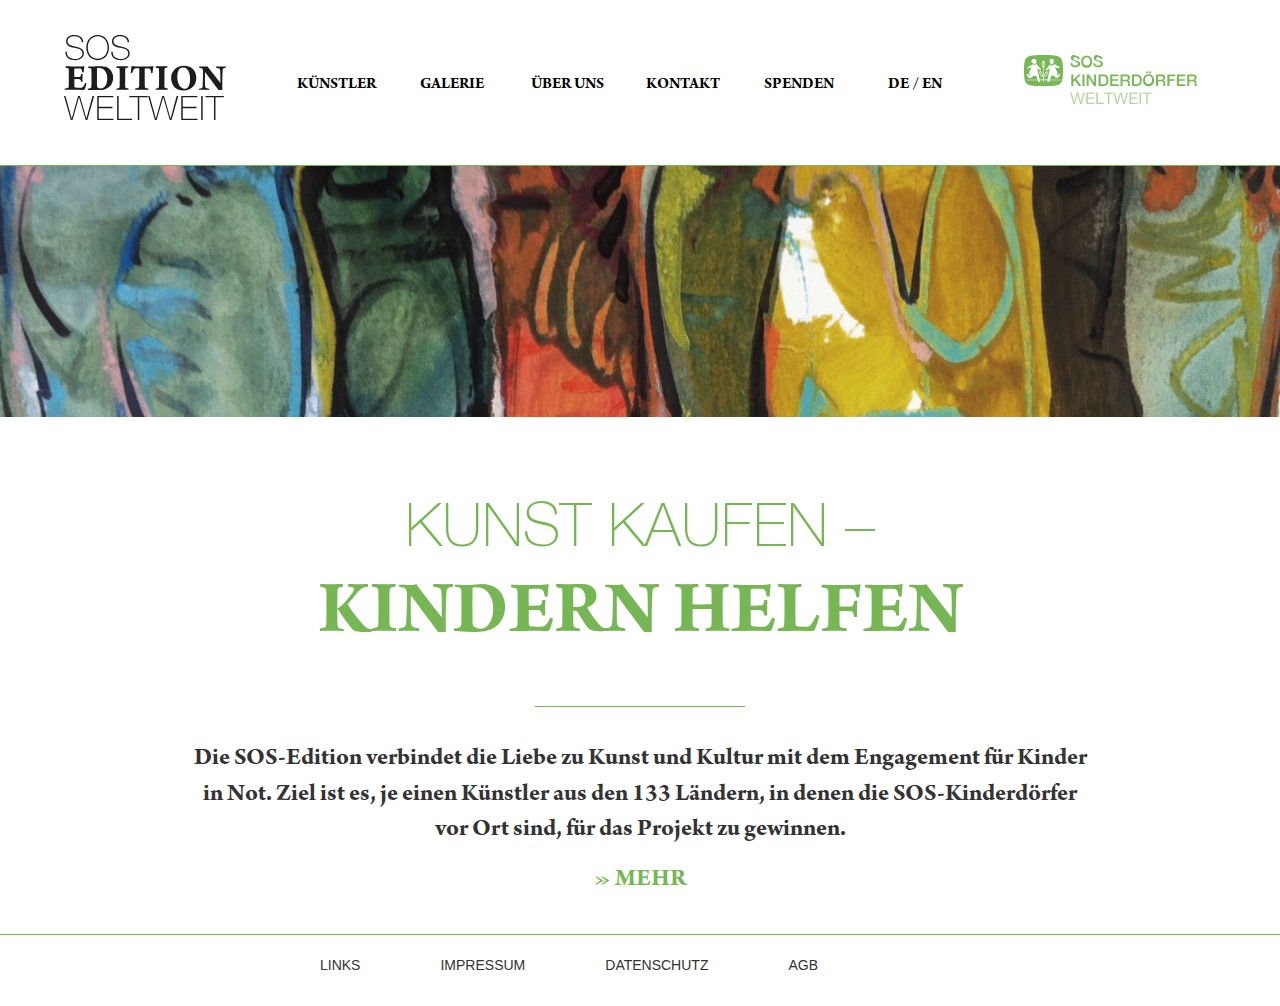
==== commit 19554065: "Cambios sos" ====
--- a/index.html
+++ b/index.html
@@ -1,137 +1,126 @@
 <!DOCTYPE html>
 <html lang="en">
 <head>
-<meta charset="utf-8">
-<meta name="viewport" content="width=device-width, initial-scale=1, shrink-to-fit=no">
-<meta name="description" content="">
-<meta name="author" content="">
-<title>SOS Edition Weltweit</title>
+  <meta charset="utf-8">
+  <meta name="viewport" content="width=device-width, initial-scale=1, shrink-to-fit=no">
+  <meta name="description" content="">
+  <meta name="author" content="">
+  <title>SOS Edition Weltweit</title>
 
-<!-- Bootstrap core CSS -->
-<link href="css/style.css" rel="stylesheet" type="text/css">
-<link href="css/bootstrap.min.css" rel="stylesheet">
-<link rel="stylesheet" href="font-awesome/css/font-awesome.min.css">
+  <!-- Bootstrap core CSS -->
+  <link href="css/bootstrap.min.css" rel="stylesheet">
+  <link rel="stylesheet" href="font-awesome/css/font-awesome.min.css">
+  <link href="css/style.css" rel="stylesheet" type="text/css">
 
 </head>
 
 <body class="max-size-device">
-<div class="col-md-12">
-<header class="row">
-<nav class="navbar navbar-default">
-  <div class="container-fluid">
-    <!--Estilo para mobile-->
-    <div class="navbar-header">
-      <button type="button" class="navbar-toggle collapsed" data-toggle="collapse" data-target="#bs-example-navbar-collapse-1" aria-expanded="false">
-       <span class="sr-only">Toggle navigation</span>
-       <i class="fa fa-bars"></i>
-     </button>
-      <a class="navbar-brand navbrand-90 hidden-sm hidden-md hidden-lg" href="index.html"> <img alt="Brand" src="img/logotipos/SOS_Edition_Logo_S_90px.svg" width="90"> </a>
-    </div>
-    <!--Estilo de tablet a Escritorio-->
-   <div class="col-md-2 col-sm-2">
-    <div class="navbar-header">
-      <a class="navbar-brand navbrand-175 hidden-xs hidden-sm hidden-md " href="index.html"> <img alt="Brand" src="img/logotipos/logo_l_175px.svg" width="175"> </a>
-      <a class="navbar-brand navbrand-148 hidden-xs hidden-lg" href="index.html"> <img alt="Brand" src="img/logotipos/SOS_Edition_Logo_M_148px.svg" width="148"> </a> 
-    </div></div>
-    <div class="col-md-8 hidden-sm">
-    <div class="collapse navbar-collapse" id="bs-example-navbar-collapse-1" style="position:relative;z-index:999999">
-         <ul class="nav navbar-nav">
-           <li class="hidden-sm hidden-md hidden-lg"><a href="#"><span class="deen de">DE</span><span class="deen">EN</span></a></li>
-           <li><a href="kunstler.html"><span class="menu-list">KÜNSTLER</span></a></li>
-           <li><a href="galerie.html"><span class="menu-list">GALERIE</span></a></li>
-           <li><a href="uber-uns.html"><span class="menu-list">ÜBER UNS</span></a></li>
-           <li><a href="kontakt.html"><span class="menu-list">KONTAKT</span></a></li>
-           <li><a href="#"><span class="menu-list">SPENDEN</span></a></li>
-           <li class="hidden-xs"><a href="#">DE / EN</a></li>
-         </ul>
+  <div class="col-md-12">
+    <header class="row">
+      <nav class="navbar navbar-default">
+        <div class="container-fluid">
+          <!--Estilo para mobile-->
+          <div class="navbar-header">
+            <button type="button" class="navbar-toggle collapsed" data-toggle="collapse" data-target="#bs-example-navbar-collapse-1" aria-expanded="false">
+              <span class="sr-only">Toggle navigation</span>
+              <i class=""><img src="img/botones/SOS_Edition_Button_Menu_S_30px.svg" alt="" id="imagenmenu"></i>
+            </button>
+            <a class="navbar-brand navbrand-90 hidden-sm hidden-md hidden-lg" href="index.html"> <img alt="Brand" src="img/logotipos/SOS_Edition_Logo_S_90px.svg" width="90"> </a>
+          </div>
+          <!--Estilo de tablet a Escritorio-->
+          <div class="col-md-2 col-sm-2">
+            <div class="navbar-header">
+              <a class="navbar-brand navbrand-175 hidden-xs hidden-sm hidden-md" href="index.html"> <img alt="Brand" src="img/logotipos/logo_l_175px.svg" width="175"> </a>
+              <a class="navbar-brand navbrand-148 hidden-xs hidden-lg" href="index.html"> <img alt="Brand" src="img/logotipos/SOS_Edition_Logo_M_148px.svg" width="148"> </a>
+            </div></div>
+            <div class="col-md-8 hidden-sm">
+              <div class="collapse navbar-collapse" id="bs-example-navbar-collapse-1" style="position:relative;z-index:999999">
+                <ul class="nav navbar-nav">
+                  <li class="hidden-sm hidden-md hidden-lg"><a href="#"><span class="deen de"><strong>DE</strong></span><span class="deen en">EN</span></a></li>
+                  <li><a href="kunstler.html"><span class="menu-list">KÜNSTLER</span></a></li>
+                  <li><a href="galerie.html"><span class="menu-list">GALERIE</span></a></li>
+                  <li><a href="uber-uns.html"><span class="menu-list">ÜBER UNS</span></a></li>
+                  <li><a href="kontakt.html"><span class="menu-list">KONTAKT</span></a></li>
+                  <li><a href="#"><span class="menu-list">SPENDEN</span></a></li>
+                  <li class="hidden-xs"><a href="#">DE / EN</a></li>
+                </ul>
+              </div>
+            </div>
+            <div class="col-md-2 col-sm-12">
+              <a class="navbar-brand brand-header2_1680 hidden-xs" href="#"> <img alt="Brand" src="img/logotipos/logo_210px.svg" width="210"> </a>
+              <a class="navbar-brand brand-header2_1024 hidden-xs" href="#"> <img alt="Brand" src="img/logotipos/logo_210px.svg" width="210"> </a>
+              <a class="navbar-brand brand-header2_768" href="#"> <img alt="Brand" src="img/logotipos/logo_210px.svg" width="210"> </a>
+            </div>
+            <div class="col-md-12 hidden-md hidden-lg hidden-xs">
+              <div class="collapse navbar-collapse" id="bs-example-navbar-collapse-1">
+                <ul class="nav navbar-nav">
+                  <li class="hidden-sm hidden-md hidden-lg"><a href="#"><span class="deen de">DE</span><span class="deen">EN</span></a></li>
+                  <li><a href="kunstler.html"><span class="menu-list">KÜNSTLER</span></a></li>
+                  <li><a href="galerie.html"><span class="menu-list">GALERIE</span></a></li>
+                  <li><a href="uber-uns.html"><span class="menu-list">ÜBER UNS</span></a></li>
+                  <li><a href="kontakt.html"><span class="menu-list">KONTAKT</span></a></li>
+                  <li><a href="#"><span class="menu-list">SPENDEN</span></a></li>
+                  <li class="hidden-xs"><a href="#">DE / EN</a></li>
+                </ul>
+              </div></div>
+            </div>
+          </div>
+
+        </nav>
+      </header></div>
+      <div class="row">
+        <div class="col-md-12 imagen-completa">
+          <img src="img/fotos/home_img.jpg" width="1680" height="330"/>
         </div>
-        </div>
-     <div class="col-md-2 col-sm-12">  
-     <a class="navbar-brand brand-header2_1680 hidden-xs" href="#"> <img alt="Brand" src="img/logotipos/logo_210px.svg" width="210"> </a>
- <a class="navbar-brand brand-header2_1024 hidden-xs" href="#"> <img alt="Brand" src="img/logotipos/logo_210px.svg" width="210"> </a>
-          <a class="navbar-brand brand-header2_768" href="#"> <img alt="Brand" src="img/logotipos/logo_210px.svg" width="210"> </a> 
- </div>  
-    <div class="col-md-12 hidden-md hidden-lg hidden-xs">
-    <div class="collapse navbar-collapse" id="bs-example-navbar-collapse-1">
-              <ul class="nav navbar-nav">
-           <li class="hidden-sm hidden-md hidden-lg"><a href="#"><span class="deen de">DE</span><span class="deen">EN</span></a></li>
-           <li><a href="kunstler.html"><span class="menu-list">KÜNSTLER</span></a></li>
-           <li><a href="galerie.html"><span class="menu-list">GALERIE</span></a></li>
-           <li><a href="uber-uns.html"><span class="menu-list">ÜBER UNS</span></a></li>
-           <li><a href="kontakt.html"><span class="menu-list">KONTAKT</span></a></li>
-           <li><a href="#"><span class="menu-list">SPENDEN</span></a></li>
-           <li class="hidden-xs sin-margin-right"><a href="#"><strong>DE</strong> /<span class="light"> EN</span></a></li>
-         </ul>
-     </div></div>
-
-
- </div>
-  </div>
-  
-        </nav>
-</header></div>
-<div class="row">
-  <div class="col-md-12 imagen-completa hidden-md hidden-sm hidden-xs">
-    <img src="img/fotos/home_img_lg.jpg" height="100%"/>
-  </div>
-  <div class="col-md-12 imagen-completa hidden-lg hidden-sm hidden-xs">
-    <img src="img/fotos/home_img_md.jpg" height="100%"/>
-  </div>
-  <div class="col-md-12 imagen-completa hidden-lg hidden-md hidden-xs">
-    <img src="img/fotos/home_img_sm.jpg" height="100%"/>
-  </div>
-  <div class="col-md-12 imagen-completa hidden-lg hidden-md hidden-sm">
-    <img src="img/fotos/home_img_xs.jpg" height="100%"/>
-  </div>
-</div>
-<div class="row">
-<div class="text-center">
+      </div>
+      <div class="row">
+        <div class="text-center">
           <h1 class="text-center"><span class="helveticathin preh1">KUNST KAUFEN –</span></br>
             <span class="arnobold pre2">KINDERN HELFEN</span></h1>
             <span class="separate">&nbsp;</span>
             <div class="texto-descriptivo"><p class="arnobold">Die SOS-Edition verbindet die Liebe zu Kunst und Kultur mit dem Engagement für Kinder in Not. Ziel ist es, je einen Künstler aus den 133 Ländern, in denen die SOS-Kinderdörfer vor Ort sind, für das Projekt zu gewinnen. </p>
-            <a href="#;" class="arnobold">» MEHR</a></div>
-        </div>
-    
-</div>
-<footer class="borde fixed-bottom">
-<div class="row">
-  <div class="col-sm-12 hidden-xs">
-    <ul class="text-center">
-     <li>LINKS</li>
-     <li>IMPRESSUM</li>
-     <li>DATENSCHUTZ</li>
-     <li>AGB</li>
-    </ul>
-    <a class="navbar-brand brand-footer" href="#"> <img alt="Brand" src="img/logotipos/SOS_logo_positive_RGB_S_97px.svg" width="97"> </a>
-  </div>
-  <div class="col-xs-4 hidden-sm hidden-md hidden-lg menu-celular">
-    <div class="row">
-      <div class="col-xs-6">
-        LINKS
-      </div>
-      <div class="col-xs-6">
-        DATENSCHUTZ
-      </div>
-      <div class="col-xs-6">
-        AGB
-      </div>
-      <div class="col-xs-6">
-        IMPRESSUM
-      </div>
-    </div>
-  </div>
-  <div class="col-xs-8">
-    <a class="navbar-brand brand-footer imagen-footer-celular" href="#"> <img alt="Brand" src="img/logotipos/SOS_logo_positive_RGB_S_97px.svg" class="img-responsive"> </a>
-  </div>
-</div>
- </footer>
+              <a href="#;" class="arnobold">» MEHR</a></div>
+            </div>
+
+          </div>
+          <footer class="borde fixed-bottom">
+            <div class="row">
+              <div class="col-sm-12 hidden-xs">
+                <ul class="text-center">
+                  <li>LINKS</li>
+                  <li>IMPRESSUM</li>
+                  <li>DATENSCHUTZ</li>
+                  <li>AGB</li>
+                </ul>
+                <a class="navbar-brand brand-footer" href="#"> <img alt="Brand" src="img/logotipos/SOS_logo_positive_RGB_S_97px.svg" width="97"> </a>
+              </div>
+              <div class="col-xs-4 hidden-sm hidden-md hidden-lg menu-celular">
+                <div class="row">
+                  <div class="col-xs-6">
+                    LINKS
+                  </div>
+                  <div class="col-xs-6">
+                    DATENSCHUTZ
+                  </div>
+                  <div class="col-xs-6">
+                    AGB
+                  </div>
+                  <div class="col-xs-6">
+                    IMPRESSUM
+                  </div>
+                </div>
+              </div>
+              <div class="col-xs-8">
+                <a class="navbar-brand brand-footer imagen-footer-celular" href="#"> <img alt="Brand" src="img/logotipos/SOS_logo_positive_RGB_S_97px.svg" class="img-responsive"> </a>
+              </div>
+            </div>
+          </footer>
 
 
-<!-- jQuery (necessary for Bootstrap's JavaScript plugins) --> 
-<script src="https://ajax.googleapis.com/ajax/libs/jquery/1.12.4/jquery.min.js"></script> 
-<!-- Include all compiled plugins (below), or include individual files as needed --> 
-<script src="js/bootstrap.min.js"></script>
-<script src="js/menu.js"></script>
-</body>
-</html>
+          <!-- jQuery (necessary for Bootstrap's JavaScript plugins) -->
+          <script src="https://ajax.googleapis.com/ajax/libs/jquery/1.12.4/jquery.min.js"></script>
+          <!-- Include all compiled plugins (below), or include individual files as needed -->
+          <script src="js/bootstrap.min.js"></script>
+          <script src="js/menu.js"></script>
+        </body>
+        </html>
--- a/css/style.css
+++ b/css/style.css
@@ -3,27 +3,25 @@
 /*Fuentes*/
 @font-face {
 	font-family: 'ArnoPro-Regular';
-    src: url('../fonts/original_ArnoPro-Regular.eot?#iefix') format('embedded-opentype'), 
+  	src: url('../fonts/original_ArnoPro-Regular.eot?#iefix') format('embedded-opentype'),
          url('../fonts/original_ArnoPro-Regular.woff') format('woff'),
          url('../fonts/original_ArnoPro-Regular.ttf') format('truetype'),
          url('../fonts/original_ArnoPro-Regular.svg') format('svg');
-
 	font-weight: normal;
 	font-style: normal;
 
 }
 @font-face{font-family: 'ArnoPro-Bold';
-    src: url('../fonts/original_ArnoPro-Bold.eot?#iefix') format('embedded-opentype'), 
+    src: url('../fonts/original_ArnoPro-Bold.eot?#iefix') format('embedded-opentype'),
          url('../fonts/original_ArnoPro-Bold.woff') format('woff'),
          url('../fonts/original_ArnoPro-Bold.ttf') format('truetype'),
          url('../fonts/original_ArnoPro-Bold.svg') format('svg');
-
 	font-weight: bold;
 	font-style: bold;}
 
 @font-face {
 	font-family: 'HelveticaNeueLT35';
-    src: url('../fonts/original_HelveticaNeueLTCom-Th.eot?#iefix') format('embedded-opentype'), 
+    src: url('../fonts/original_HelveticaNeueLTCom-Th.eot?#iefix') format('embedded-opentype'),
          url('../fonts/original_HelveticaNeueLTCom-Th.woff') format('woff'),
          url('../fonts/original_HelveticaNeueLTCom-Th.ttf') format('truetype'),
          url('../fonts/original_HelveticaNeueLTCom-Th.svg') format('svg');
@@ -33,8 +31,8 @@
 
 @font-face {
     font-family: 'Helveticathin';
-    src: url('../fonts/HelveticaNeue-Thin.eot?#iefix') format('embedded-opentype'), 
-         url('../fonts/HelveticaNeue-Thin.otf') format('otf'),
+    src: url('../fonts/HelveticaNeue-Thin.eot?#iefix') format('embedded-opentype'),
+         url('../fonts/HelveticaNeue-Thin.woff') format('woff'),
          url('../fonts/HelveticaNeue-Thin.ttf') format('truetype'),
          url('../fonts/HelveticaNeue-Thin.svg') format('svg');
     font-weight: normal;
@@ -148,6 +146,10 @@
 #kontakt .texto-descriptivo .mapa{margin:35px 0px 45px 0px;}
 #kontakt .texto-descriptivo img{margin-top:35px;}
 
+.soskindorf {
+	color: #77B655;
+	text-align: center;
+}
 
 /*Mínimo 1680px*/
  @media only screen and (min-width: 1680px) {
@@ -179,8 +181,6 @@
 }
 
 
-
-
 /*Minimo 1024px hasta 1680px*/
  @media only screen and (min-width: 900px) and (max-width: 1679px) {
  /*Header*/
@@ -196,17 +196,18 @@
 
 /*Home*/
 .row .text-center h1 { color: #77B655!important; font-size: 77px; padding-bottom: 35px; }
-.row .text-center .texto-descriptivo { width: 60%; margin: 35px auto; font-size: 25px; }
+.row .text-center .texto-descriptivo { width: 70%; margin: 35px auto; font-size: 25px; }
 .row .text-center .texto-descriptivo p { font-size: 25px; font-weight: bolder; }
 .row .text-center .texto-descriptivo a { font-size: 25px; font-weight: bolder; color: #77b655; }
 .imagen-completa { margin-bottom: 40px; }
 
 /*Footer*/
-footer { border-top: 1px solid #77b655; padding: 20px 0px 30px 0px; margin: 0px 5%; width:90% }
-footer ul li {font-weight:normal; padding:0px 5%; text-align:center; float: left; list-style: none; font-size: 14px; }
-footer ul{width:100%; padding:0px 10%;}
+footer { border-top: 1px solid #77b655; padding: 20px 0px 30px 0px; }
+footer ul.text-center { text-align: center; width: 720px; margin: 0px auto; }
+footer ul li { padding-right: 80px; float: left; list-style: none; font-size: 14px; }
+
 /*Galeria*/
-#galerie{padding:250px 4% 20px!important;}
+#galerie{padding:200px 4%!important;}
 #galerie img { display: inline-block; height: auto;}
 #galerie .item-galerie{width:30%; margin-bottom: 75px; float:left;}
 #galerie .item-galerie img{width:100%;}
@@ -216,23 +217,6 @@
 #galerie .autor{font-size:24px; line-height: 1em!important;}
 #galerie .title{font-size:22px;}
 .col-lg-4, .imagen-galeria{margin:0px!important; padding:0px!important;}
-
-/*kunstler*/
-#kunstler{padding:250px 0px 0px 0px;}
-.name{font-size:23px; font-weight: bolder;}
-.lastname{font-size:27px;}
-
-/*Kunstler Descripcion*/
-.arrow-left{position:relative; top:50%; left:-100px;}
-.arrow-right{position:relative; top:50%; right:-100px;}
-.arrow-left img, .arrow-right img{width:50%;}
-#autor_descripcion{margin:0px 0px;}
-#autor_descripcion h1{font-size:54px; padding-top:40px;}
-#autor_descripcion h2{font-size:54px; margin-bottom:20px!important; color: #77B655;}
-
-#autor_descripcion .details{width:75%; padding:0px 12.5%; text-align: left; margin: auto;}
-#autor_descripcion .details img{margin:35px 0px 65px 0px;}
-#autor_descripcion .yt-container{margin:25px 0px;}
 
 /*kontakt*/
 #kontakt .texto-descriptivo{width: 720px; margin:70px auto 85px;}
@@ -314,9 +298,9 @@
 #kontakt .texto-descriptivo h1{font-size:54px; padding:30px 0px 30px!important; color:#77B655;}
 #kontakt .texto-descriptivo h3{font-size:24px!important; margin-top:0px!important; line-height: 1.8em;}
 #kontakt .texto-descriptivo p{font-size:18px; }
-#kontakt .texto-descriptivo .mapa{margin:35px 40px 45px 0px;}
+#kontakt .texto-descriptivo .mapa{margin:35px 0px 45px 0px;}
 #kontakt .texto-descriptivo img{margin-top:35px;}
-#kontakt .kontakt-derecho p{ line-height: 1.4em; }
+
 /*Footer*/
 footer { border-top: 1px solid #77b655; padding: 20px 0px 30px 0px; margin: 0px 5%; width:90% }
 footer ul.text-center {padding:0px 5%important; text-align: center; width: 90%; margin: 0px auto; }
@@ -350,7 +334,6 @@
 ul.nav.navbar-nav li{font-size:24px; text-align:center; color:#fff;}
 .navbar-default .navbar-nav>li{width:100%; padding:20px 0px;}
 ul.nav.navbar-nav li a{color:#fff;}
-.navbar-default .navbar-nav>li>a.active{color:#fff!important;}
 .navbar-default .navbar-toggle{border:none;}
 .col-md-8{width:100%; padding:0px!important; margin:0px!important;}
 .navbar-collapse.in{overflow:hidden;}
@@ -361,7 +344,7 @@
 /*Menu*/
 .navbar-nav li{width:100%; text-align:center;}
 .navbar-nav li a span {color:white !important;}
-.menu-list {color: #FFF !important;}
+.menu-list {color: #FFF !important; letter-spacing: 0.1em}
 .navbar-default .navbar-toggle:focus, .navbar-default .navbar-toggle:hover, .navbar-toggle {
 background-color: white;
 color: #77B655 !important;
@@ -392,7 +375,7 @@
 #kunstler .col-md-6{width:100%; float: left;}
 #kunstler .kunstler-mr{padding:0px 0px 50px 0px;}
 #kunstler .kunstler-ml{padding:0px 0px 50px 0px;}
-#kunstler{padding:70px 0px 15px 0px ;}
+#kunstler{padding:50px 0px 15px 0px ;}
 #kunstler .kunstler-mr a,#kunstler .kunstler-ml a{font-size:14px!important; font-family: "Helvetica"; font-weight:bolder;}
 .name{font-size:23px;}
 .lastname{font-size:27px;}
@@ -417,7 +400,7 @@
 .esconder{display: none;}
 
 /*Galeria*/
-#galerie{margin:0px 10px 0px 10px!important;}
+#galerie{margin:50px 10px 0px 10px!important;}
 #galerie h1{margin:0px!important; color:#77B655; padding-bottom:20px;}
 #galerie img { display: inline-block; width: 100%; height: auto;}
 #galerie .item-galerie{width:100%; margin-right:10px;margin-bottom: 35px;}
@@ -440,4 +423,48 @@
 #kontakt .texto-descriptivo p{font-size:18px; }
 #kontakt .texto-descriptivo .mapa{margin:35px 0px 45px 0px;}
 #kontakt .texto-descriptivo img{margin-top:35px;}
-}
+
+.fa-times {
+	font-size: 47px!important;
+	-webkit-text-stroke: 6px white;
+	-webkit-text-stroke-width: 8px;
+	-webkit-text-stroke-color: white;
+}
+
+.fa-bars {
+	font-size: 47px!important;
+	-webkit-text-stroke: 6px white;
+	-webkit-text-stroke-width: 4px;
+	-webkit-text-stroke-color: white;
+}
+
+.de {
+	font-family: "helvetica";
+	letter-spacing: 0.12em;
+}
+.en {
+	font-family: "helveticathin"!important;
+	letter-spacing: 0.12em;
+}
+
+.navbar-toggle {
+	width: 38px;
+	margin-bottom: 16px;
+}
+
+.collapsed {
+	width: 52px;
+}
+
+.kontakt {
+	margin-top: 50px;
+	margin-bottom: 20px;
+	color: #77B655;
+}
+
+/*Kunstler Descripcion*/
+.arrow-left{position:relative; top:50%; left:-35px;}
+.arrow-right{position:relative; top:50%; right:-35px;}
+.arrow-left img, .arrow-right img{width:50%;}
+
+}
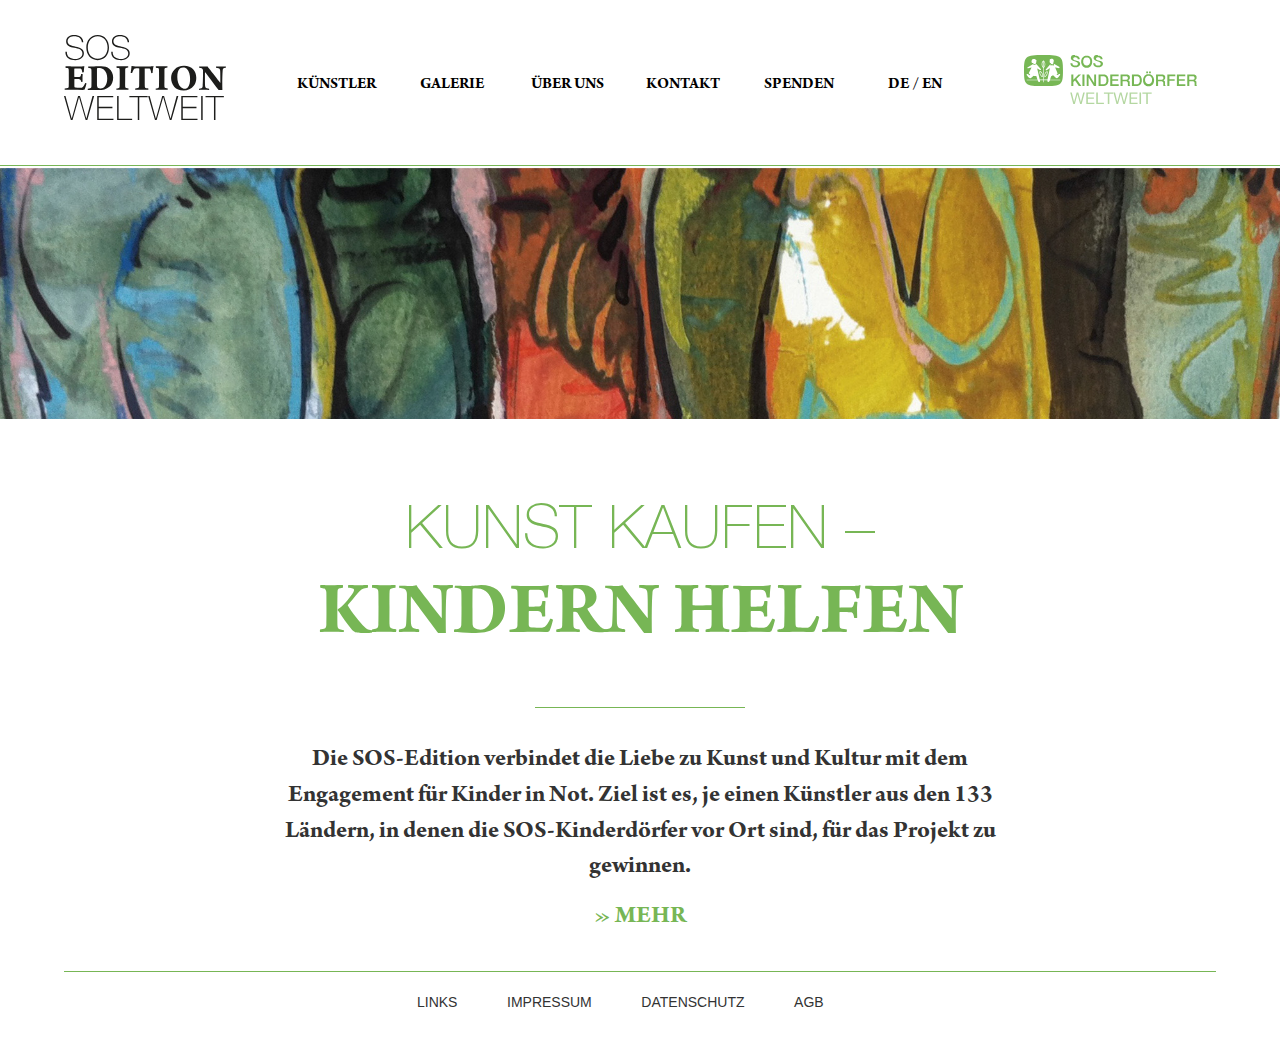
==== commit 022cbfd5: "Cambios" ====
--- a/index.html
+++ b/index.html
@@ -67,14 +67,23 @@
           </div>
 
         </nav>
-      </header></div>
-      <div class="row">
-        <div class="col-md-12 imagen-completa">
-          <img src="img/fotos/home_img.jpg" width="1680" height="330"/>
-        </div>
-      </div>
-      <div class="row">
-        <div class="text-center">
+</header></div>
+<div class="row">
+  <div class="col-md-12 imagen-completa hidden-md hidden-sm hidden-xs">
+    <img src="img/fotos/home_img_lg.jpg" height="100%"/>
+  </div>
+  <div class="col-md-12 imagen-completa hidden-lg hidden-sm hidden-xs">
+    <img src="img/fotos/home_img_md.jpg" height="100%"/>
+  </div>
+  <div class="col-md-12 imagen-completa hidden-lg hidden-md hidden-xs">
+    <img src="img/fotos/home_img_sm.jpg" height="100%"/>
+  </div>
+  <div class="col-md-12 imagen-completa hidden-lg hidden-md hidden-sm">
+    <img src="img/fotos/home_img_xs.jpg" height="100%"/>
+  </div>
+</div>
+<div class="row">
+<div class="text-center">
           <h1 class="text-center"><span class="helveticathin preh1">KUNST KAUFEN –</span></br>
             <span class="arnobold pre2">KINDERN HELFEN</span></h1>
             <span class="separate">&nbsp;</span>
--- a/css/style.css
+++ b/css/style.css
@@ -196,18 +196,17 @@
 
 /*Home*/
 .row .text-center h1 { color: #77B655!important; font-size: 77px; padding-bottom: 35px; }
-.row .text-center .texto-descriptivo { width: 70%; margin: 35px auto; font-size: 25px; }
+.row .text-center .texto-descriptivo { width: 60%; margin: 35px auto; font-size: 25px; }
 .row .text-center .texto-descriptivo p { font-size: 25px; font-weight: bolder; }
 .row .text-center .texto-descriptivo a { font-size: 25px; font-weight: bolder; color: #77b655; }
 .imagen-completa { margin-bottom: 40px; }
 
 /*Footer*/
-footer { border-top: 1px solid #77b655; padding: 20px 0px 30px 0px; }
-footer ul.text-center { text-align: center; width: 720px; margin: 0px auto; }
-footer ul li { padding-right: 80px; float: left; list-style: none; font-size: 14px; }
-
+footer { border-top: 1px solid #77b655; padding: 20px 0px 30px 0px; margin: 0px 5%; width:90% }
+footer ul li {font-weight:normal; padding:0px 5%; text-align:center; float: left; list-style: none; font-size: 14px; }
+footer ul{width:100%; padding:0px 10%;}
 /*Galeria*/
-#galerie{padding:200px 4%!important;}
+#galerie{padding:250px 4% 20px!important;}
 #galerie img { display: inline-block; height: auto;}
 #galerie .item-galerie{width:30%; margin-bottom: 75px; float:left;}
 #galerie .item-galerie img{width:100%;}
@@ -217,6 +216,23 @@
 #galerie .autor{font-size:24px; line-height: 1em!important;}
 #galerie .title{font-size:22px;}
 .col-lg-4, .imagen-galeria{margin:0px!important; padding:0px!important;}
+
+/*kunstler*/
+#kunstler{padding:250px 0px 0px 0px;}
+.name{font-size:23px; font-weight: bolder;}
+.lastname{font-size:27px;}
+
+/*Kunstler Descripcion*/
+.arrow-left{position:relative; top:50%; left:-100px;}
+.arrow-right{position:relative; top:50%; right:-100px;}
+.arrow-left img, .arrow-right img{width:50%;}
+#autor_descripcion{margin:0px 0px;}
+#autor_descripcion h1{font-size:54px; padding-top:40px;}
+#autor_descripcion h2{font-size:54px; margin-bottom:20px!important; color: #77B655;}
+
+#autor_descripcion .details{width:75%; padding:0px 12.5%; text-align: left; margin: auto;}
+#autor_descripcion .details img{margin:35px 0px 65px 0px;}
+#autor_descripcion .yt-container{margin:25px 0px;}
 
 /*kontakt*/
 #kontakt .texto-descriptivo{width: 720px; margin:70px auto 85px;}
@@ -298,9 +314,9 @@
 #kontakt .texto-descriptivo h1{font-size:54px; padding:30px 0px 30px!important; color:#77B655;}
 #kontakt .texto-descriptivo h3{font-size:24px!important; margin-top:0px!important; line-height: 1.8em;}
 #kontakt .texto-descriptivo p{font-size:18px; }
-#kontakt .texto-descriptivo .mapa{margin:35px 0px 45px 0px;}
+#kontakt .texto-descriptivo .mapa{margin:35px 40px 45px 0px;}
 #kontakt .texto-descriptivo img{margin-top:35px;}
-
+#kontakt .kontakt-derecho p{ line-height: 1.4em; }
 /*Footer*/
 footer { border-top: 1px solid #77b655; padding: 20px 0px 30px 0px; margin: 0px 5%; width:90% }
 footer ul.text-center {padding:0px 5%important; text-align: center; width: 90%; margin: 0px auto; }
@@ -334,6 +350,7 @@
 ul.nav.navbar-nav li{font-size:24px; text-align:center; color:#fff;}
 .navbar-default .navbar-nav>li{width:100%; padding:20px 0px;}
 ul.nav.navbar-nav li a{color:#fff;}
+.navbar-default .navbar-nav>li>a.active{color:#fff!important;}
 .navbar-default .navbar-toggle{border:none;}
 .col-md-8{width:100%; padding:0px!important; margin:0px!important;}
 .navbar-collapse.in{overflow:hidden;}
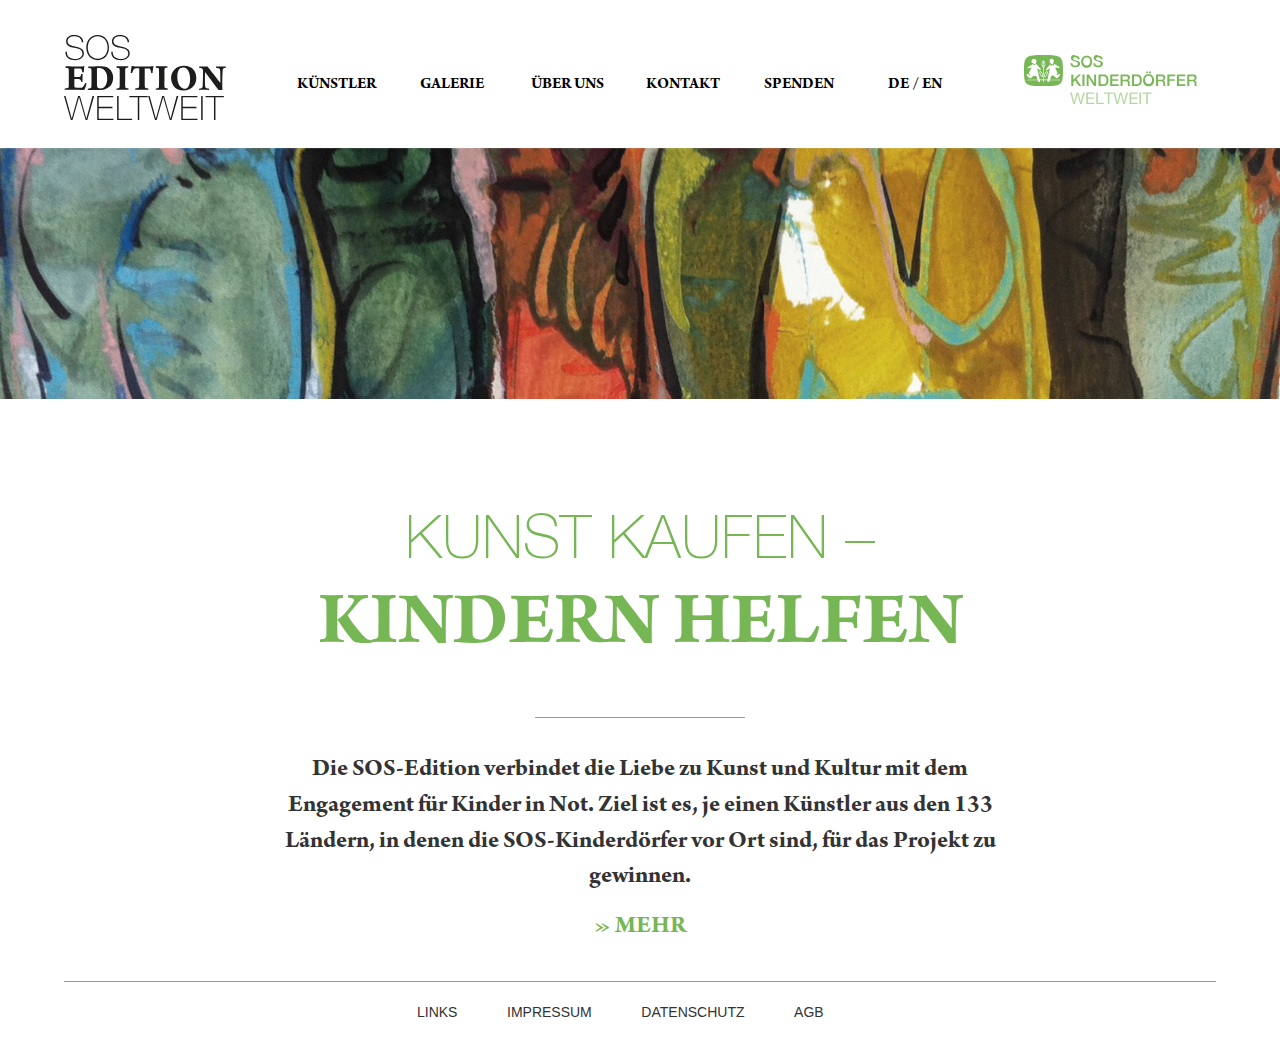
==== commit 26133937: "sos" ====
--- a/index.html
+++ b/index.html
@@ -10,7 +10,7 @@
   <!-- Bootstrap core CSS -->
   <link href="css/bootstrap.min.css" rel="stylesheet">
   <link rel="stylesheet" href="font-awesome/css/font-awesome.min.css">
-  <link href="css/style.css" rel="stylesheet" type="text/css">
+  <link href="css/style.css" rel="stylesheet" type="text/css">
 
 </head>
 
@@ -42,7 +42,7 @@
                   <li><a href="uber-uns.html"><span class="menu-list">ÜBER UNS</span></a></li>
                   <li><a href="kontakt.html"><span class="menu-list">KONTAKT</span></a></li>
                   <li><a href="#"><span class="menu-list">SPENDEN</span></a></li>
-                  <li class="hidden-xs"><a href="#">DE / EN</a></li>
+                  <li class="hidden-xs"><a href="#" >DE / EN</a></li>
                 </ul>
               </div>
             </div>
@@ -60,7 +60,7 @@
                   <li><a href="uber-uns.html"><span class="menu-list">ÜBER UNS</span></a></li>
                   <li><a href="kontakt.html"><span class="menu-list">KONTAKT</span></a></li>
                   <li><a href="#"><span class="menu-list">SPENDEN</span></a></li>
-                  <li class="hidden-xs"><a href="#">DE / EN</a></li>
+                  <li class="hidden-xs  sin-margin-right"><a href="#">DE / EN</a></li>
                 </ul>
               </div></div>
             </div>
--- a/css/style.css
+++ b/css/style.css
@@ -53,7 +53,6 @@
 img { width: 100%; height: auto; }
 .float-left { float: left; }
 .float-right { float: right; }
-.imagen-completa { margin-bottom: 50px; }
 .deen {border-bottom: 1px solid white;}
 .separate{width:210px; height: 1px; display: block; margin: 0px auto; background-color: #77B655;}
 /*Header*/
@@ -200,6 +199,7 @@
 .row .text-center .texto-descriptivo p { font-size: 25px; font-weight: bolder; }
 .row .text-center .texto-descriptivo a { font-size: 25px; font-weight: bolder; color: #77b655; }
 .imagen-completa { margin-bottom: 40px; }
+.imagen-completa {position:relative; top:-20px; margin-bottom: 50px; }
 
 /*Footer*/
 footer { border-top: 1px solid #77b655; padding: 20px 0px 30px 0px; margin: 0px 5%; width:90% }
@@ -264,8 +264,7 @@
 .brand-header2_1024{display:none; }
 
 /*Home*/
-.imagen-completa{margin-top:0px!important; margin-bottom: 50px;}
-.imagen-completa  img{height:362px!important;  }
+.imagen-completa {position:relative; top:-20px; margin-bottom: 50px; }
 .preh1{font-size:1em!important;}
 .pre2{font-size:1.2em!important;}
 .row .text-center h1 { color: #77B655!important; font-size: 70px; line-height:0.9em; }
@@ -336,7 +335,7 @@
 }
 
 /*Minimo 320 hasta 768px*/
- @media only screen and (min-width: 320px) and (max-width: 767px) {
+ @media only screen and (max-width: 767px) {
 
 header{padding:20px 15px;  height: 90px;}
 header .row{margin:0px!important;}
@@ -371,13 +370,14 @@
 
 
 /*Home*/
-.imagen-completa img { width: 100%!important; height: 148px;}
+
 .preh1{font-size:1em!important;}
 .row .text-center h1 { color: #77B655!important; font-size: 30px; padding-bottom: 25px; }
 .row .text-center .texto-descriptivo { width: 100%; margin: 25px auto; padding: 0px 8%; font-size: 25px; }
 .row .text-center .texto-descriptivo p { font-size: 16px; font-weight: bolder; }
 .row .text-center .texto-descriptivo a { font-size: 16px; font-weight: bolder; color: #77b655; }
 .imagen-completa { margin-bottom: 20px; }
+.imagen-completa {position:relative; top:0px; }
 
 
 /*Footer*/
